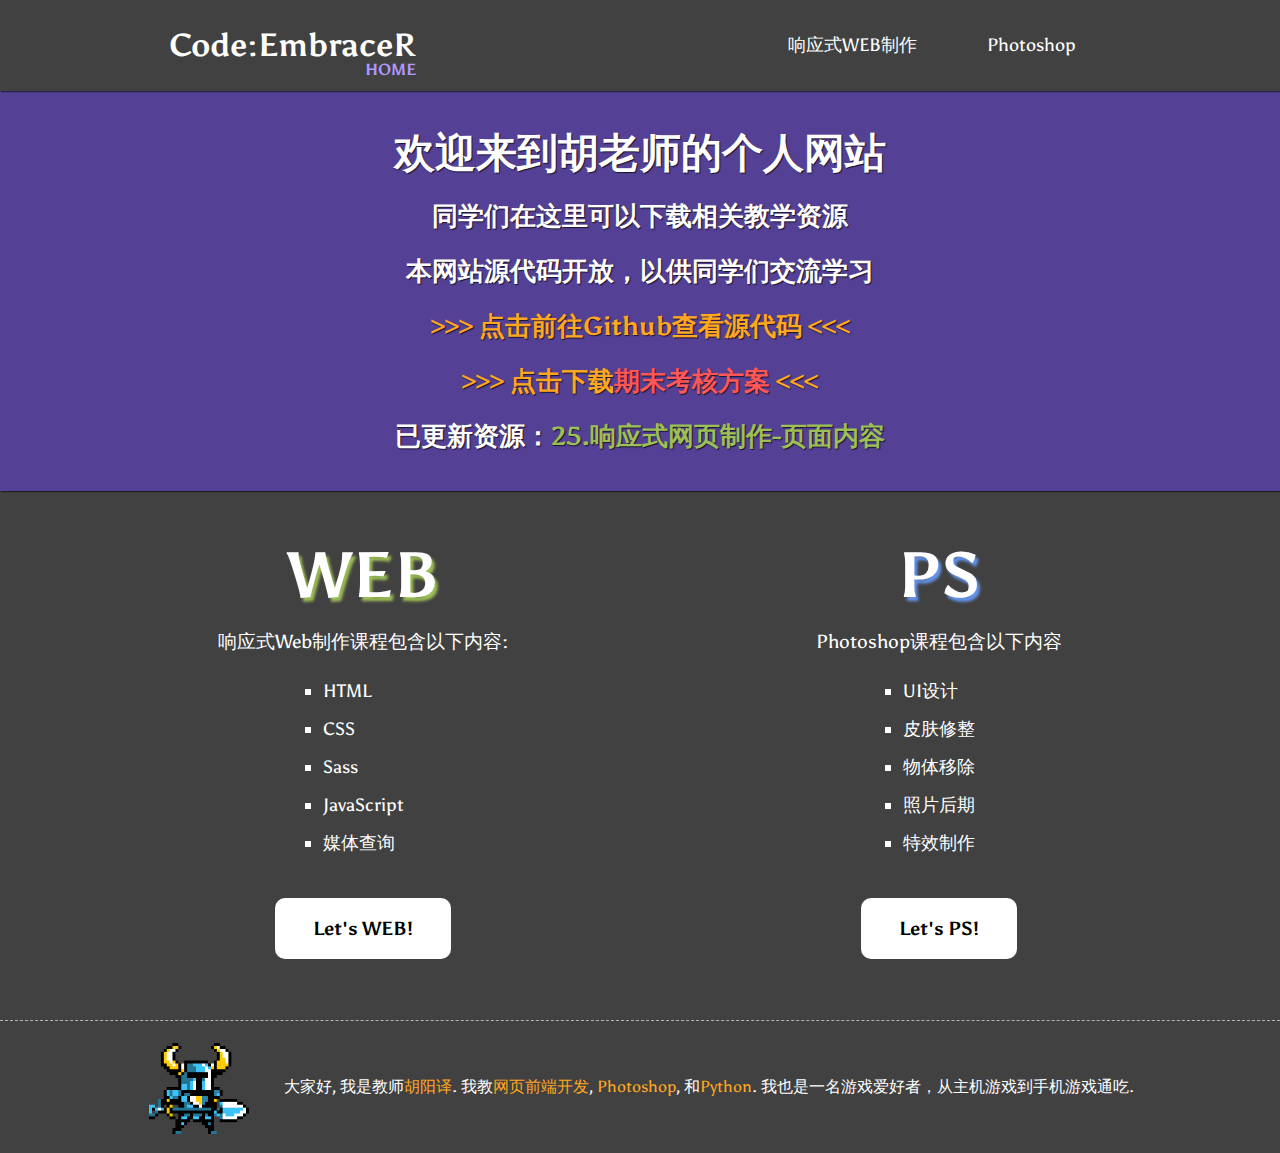
==== index.html @ 135197a9 "assignment update" ====
<!DOCTYPE html>
<html>
    <head>
        <title>欢迎来到Yang的个人网站</title>
        <meta charset="utf-8"/>
        <link rel="stylesheet" type="text/css" href="sass/main.css">
        <link rel="stylesheet" type="text/css" href="sass/normalize.css">
        <link rel="shortcut icon" type="image/x-icon" href="images/favicon.ico">
        <meta name="viewport" content="width=device-width, initial-scale=1.0" />
    </head>
    
    <body id="homepage">
        <div class="wrap">
            <header class="main-header">
                <div class="logo_container">
                    
                    <h1 class="main-logo">
                        <a href="index.html">Code:EmbraceR</a>
                    </h1>
                    <h4>HOME</h4>
                </div>
                <ul class="main-nav">
                    <li><a href="web.html">响应式WEB制作</a></li>
                    <li><a href="ps.html">Photoshop</a></li>    
                </ul>
            </header>
            <section class="jumbotron">
                <h1>欢迎来到胡老师的个人网站</h1>
                <h2>同学们在这里可以下载相关教学资源</h2>
                <h2>本网站源代码开放，以供同学们交流学习</h2>
                <h2 class="announcement"><a href="https://github.com/Blackoutta/tutotest.github.io" target="_blank">点击前往Github查看源代码</a></h2>
                <h2 class="announcement"><a href="res/assignment.docx" download="《响应式网页制作》期末考核方案.docx">点击下载<span class="red">期末考核方案</span></a></h2>
                <h2>已更新资源：<span class="web_span">25.响应式网页制作-页面内容</span></h2>
            </section>
            
            <section class="index_container">
                <div class="col web_dev">
                    <h1>WEB</h1>
                    <p>响应式Web制作课程包含以下内容:</p>
                    <ul>
                        <li>HTML</li>
                        <li>CSS</li>
                        <li>Sass</li>
                        <li>JavaScript</li>
                        <li>媒体查询</li>
                    </ul>
                    <div class="button"><a href="web.html">Let's WEB!</a></div>
                </div>
                
                <div class="col photoshop">
                    <h1>PS</h1>
                    <p>Photoshop课程包含以下内容</p>
                    <ul>
                        <li>UI设计</li>
                        <li>皮肤修整</li>
                        <li>物体移除</li>
                        <li>照片后期</li>
                        <li>特效制作</li>
                    </ul>
                    <div class="button"><a href="ps.html">Let's PS!</a></div>
                </div>
            </section>
        </div>
<!---------------------------------     
              Footer
----------------------------------->
        <footer>
            <div class="biography">
                <img src="images/shovel_knight.png">
                <div class="biotext">
                    大家好, 我是教师<span>胡阳译</span>.
                   我教<span>网页前端开发</span>, <span>Photoshop</span>, 和<span>Python</span>.
                  我也是一名游戏爱好者，从主机游戏到手机游戏通吃.
                </div>
            </div>
        </footer>
    </body>
    
</html>
---- sass/main.css ----
@import url("https://fonts.googleapis.com/css?family=Roboto");
@import url("https://fonts.googleapis.com/css?family=Asul");
* {
  box-sizing: border-box;
  text-decoration: none;
  list-style: none;
  margin: 0;
  padding: 0;
  font-family: 'Asul', sans-serif; }

header {
  background-color: #414141;
  text-align: center;
  padding: 1em 0; }
  header a {
    color: white;
    display: block; }
  header .main-logo {
    margin: 0;
    padding-bottom: .5em; }
    header .main-logo a {
      color: white; }
      header .main-logo a:hover {
        color: #A58FEE; }
  header .main-nav li a {
    padding: 1em 0; }
    header .main-nav li a:hover {
      background-color: firebrick;
      transition: .3s; }

h4 {
  padding-bottom: .5em; }

@media screen and (min-width: 690px) {
  .main-header {
    display: flex;
    justify-content: space-around;
    align-items: center;
    padding: 0;
    position: relative;
    z-index: 1000;
    box-shadow: 1px 1px 1px rgba(0, 0, 0, 0.5); }
    .main-header .main-logo {
      padding: 0; }
      .main-header .main-logo a {
        padding: .5em 0; }
    .main-header .main-nav {
      display: flex; }
      .main-header .main-nav li {
        font-size: 1.1em; }
        .main-header .main-nav li a {
          padding: 2em 2em; }

  h4 {
    padding-bottom: 0; } }
footer {
  text-align: center;
  color: white;
  padding: 1em 0;
  border-top: 1px dashed rgba(255, 255, 255, 0.6); }

.wrap {
  min-height: calc(100vh - 133px); }

.biography {
  display: flex;
  justify-content: center;
  align-items: center; }
  .biography img {
    padding: 0 1em;
    width: 94;
    height: 100px; }
  .biography .biotext {
    text-align: left;
    padding: 0 1em; }

.jumbotron {
  background-color: #544094;
  text-align: center;
  padding: 1.2em 1em;
  height: 300px;
  display: flex;
  flex-direction: column;
  justify-content: center;
  color: white;
  text-shadow: 1px 1px 1px rgba(0, 0, 0, 0.7);
  cursor: default; }
  .jumbotron h1, .jumbotron h2 {
    margin: 0; }
  .jumbotron h1 {
    font-size: 1.6em; }
  .jumbotron h2 {
    font-size: 1em;
    padding-top: 1em; }

@media screen and (min-width: 690px) {
  .jumbotron {
    height: 400px;
    font-size: 1.6em;
    box-shadow: 1px 1px 1px rgba(0, 0, 0, 0.5); } }
.announcement a {
  color: #FFA720; }
  .announcement a:hover {
    text-decoration: underline; }
  .announcement a::before {
    content: ">>>  "; }
  .announcement a::after {
    content: "  <<<"; }

body#homepage {
  background-color: #414141; }
  body#homepage h4 {
    color: #B097FF; }

.col {
  margin: 2em 0;
  display: flex;
  flex-direction: column;
  align-items: center;
  justify-content: center;
  color: white;
  padding: 1em;
  cursor: default;
  border-top: 4px dotted white; }
  .col h1 {
    font-size: 4em;
    margin: 0; }
  .col p {
    padding: 1em 0;
    font-size: 1.2em; }
  .col ul {
    padding-bottom: 1.5em; }
    .col ul li {
      padding: .5em 0;
      list-style: square;
      font-size: 1.1em; }
  .col .button {
    margin: 2em 0; }
    .col .button a {
      padding: 1em 2em;
      border-radius: 10px;
      background-color: white;
      border: 0px;
      font-weight: 600;
      font-size: 1.2em;
      color: black; }
      .col .button a:hover {
        background-color: #9CBF56;
        color: white;
        transition: .2s;
        text-shadow: 1px 2px 1px black; }

.web_dev h1 {
  text-shadow: 3px 4px 3px #9CBF56; }

.photoshop h1 {
  text-shadow: 3px 4px 3px cornflowerblue; }
.photoshop .button a:hover {
  background-color: cornflowerblue; }

@media screen and (min-width: 690px) {
  .index_container {
    display: flex;
    width: 90%;
    margin: auto;
    justify-content: space-around;
    align-items: baseline; }
    .index_container button {
      padding: 1em 4em; }
    .index_container .col {
      border-top: 0; } }
body#web_page {
  background-color: #414141; }
  body#web_page .jumbotron {
    background-color: #9CBF56; }

header {
  background-color: #414141;
  text-align: center;
  padding: 1em 0; }
  header a {
    color: white;
    display: block; }
  header .main-logo {
    margin: 0;
    padding-bottom: .5em; }
    header .main-logo a {
      color: white; }
      header .main-logo a:hover {
        color: #A58FEE; }
  header .main-nav li a {
    padding: 1em 0; }
    header .main-nav li a:hover {
      background-color: firebrick;
      transition: .3s; }

h4 {
  padding-bottom: .5em; }

@media screen and (min-width: 690px) {
  .main-header {
    display: flex;
    justify-content: space-around;
    align-items: center;
    padding: 0;
    position: relative;
    z-index: 1000;
    box-shadow: 1px 1px 1px rgba(0, 0, 0, 0.5); }
    .main-header .main-logo {
      padding: 0; }
      .main-header .main-logo a {
        padding: .5em 0; }
    .main-header .main-nav {
      display: flex; }
      .main-header .main-nav li {
        font-size: 1.1em; }
        .main-header .main-nav li a {
          padding: 2em 2em; }

  h4 {
    padding-bottom: 0; } }
footer {
  text-align: center;
  color: white;
  padding: 1em 0;
  border-top: 1px dashed rgba(255, 255, 255, 0.6); }

.wrap {
  min-height: calc(100vh - 133px); }

.biography {
  display: flex;
  justify-content: center;
  align-items: center; }
  .biography img {
    padding: 0 1em;
    width: 94;
    height: 100px; }
  .biography .biotext {
    text-align: left;
    padding: 0 1em; }

.jumbotron {
  background-color: #544094;
  text-align: center;
  padding: 1.2em 1em;
  height: 300px;
  display: flex;
  flex-direction: column;
  justify-content: center;
  color: white;
  text-shadow: 1px 1px 1px rgba(0, 0, 0, 0.7);
  cursor: default; }
  .jumbotron h1, .jumbotron h2 {
    margin: 0; }
  .jumbotron h1 {
    font-size: 1.6em; }
  .jumbotron h2 {
    font-size: 1em;
    padding-top: 1em; }

@media screen and (min-width: 690px) {
  .jumbotron {
    height: 400px;
    font-size: 1.6em;
    box-shadow: 1px 1px 1px rgba(0, 0, 0, 0.5); } }
.announcement a {
  color: #FFA720; }
  .announcement a:hover {
    text-decoration: underline; }
  .announcement a::before {
    content: ">>>  "; }
  .announcement a::after {
    content: "  <<<"; }

h4 {
  color: #9CBF56; }

.web_container {
  margin-top: 3em;
  text-align: center;
  color: white;
  padding: 1em; }
  .web_container hr {
    margin: 1em 0; }
  .web_container h3 {
    margin: 1em 0; }
  .web_container .course_menu {
    width: 90%;
    margin: 0;
    margin: auto; }
    .web_container .course_menu li {
      text-align: left;
      font-size: 1.1em;
      list-style: decimal;
      width: 80%;
      margin: auto; }
      .web_container .course_menu li a {
        color: white;
        display: block;
        padding: 1.5em 0;
        border: 2px solid rgba(255, 255, 255, 0); }
        .web_container .course_menu li a:hover {
          background-color: #9CBF56;
          border: 2px solid white;
          transition: .3s;
          text-shadow: 1px 1px 1px rgba(0, 0, 0, 0.5);
          border-radius: 5px; }
        .web_container .course_menu li a::before {
          content: "   ";
          display: inline-block;
          width: 10px; }

@media screen and (min-width: 690px) {
  .web_container {
    width: 90%;
    margin: auto; }
    .web_container .course_menu {
      width: 100%;
      margin: auto;
      display: flex;
      justify-content: space-evenly; }
      .web_container .course_menu .grouping {
        padding: 1em;
        border: 1px dotted white;
        flex-basis: 30%; }
      .web_container .course_menu .groupOne::before {
        content: "I";
        font-size: 2em; }
      .web_container .course_menu .groupTwo::before {
        content: "II";
        font-size: 2em; }
      .web_container .course_menu .groupThree::before {
        content: "III";
        font-size: 2em; }

  .logo_container {
    position: relative; }
    .logo_container h4 {
      margin: 0;
      position: absolute;
      bottom: 0;
      right: 0; } }
header {
  background-color: #414141;
  text-align: center;
  padding: 1em 0; }
  header a {
    color: white;
    display: block; }
  header .main-logo {
    margin: 0;
    padding-bottom: .5em; }
    header .main-logo a {
      color: white; }
      header .main-logo a:hover {
        color: #A58FEE; }
  header .main-nav li a {
    padding: 1em 0; }
    header .main-nav li a:hover {
      background-color: firebrick;
      transition: .3s; }

h4 {
  padding-bottom: .5em; }

@media screen and (min-width: 690px) {
  .main-header {
    display: flex;
    justify-content: space-around;
    align-items: center;
    padding: 0;
    position: relative;
    z-index: 1000;
    box-shadow: 1px 1px 1px rgba(0, 0, 0, 0.5); }
    .main-header .main-logo {
      padding: 0; }
      .main-header .main-logo a {
        padding: .5em 0; }
    .main-header .main-nav {
      display: flex; }
      .main-header .main-nav li {
        font-size: 1.1em; }
        .main-header .main-nav li a {
          padding: 2em 2em; }

  h4 {
    padding-bottom: 0; } }
footer {
  text-align: center;
  color: white;
  padding: 1em 0;
  border-top: 1px dashed rgba(255, 255, 255, 0.6); }

.wrap {
  min-height: calc(100vh - 133px); }

.biography {
  display: flex;
  justify-content: center;
  align-items: center; }
  .biography img {
    padding: 0 1em;
    width: 94;
    height: 100px; }
  .biography .biotext {
    text-align: left;
    padding: 0 1em; }

.jumbotron {
  background-color: #544094;
  text-align: center;
  padding: 1.2em 1em;
  height: 300px;
  display: flex;
  flex-direction: column;
  justify-content: center;
  color: white;
  text-shadow: 1px 1px 1px rgba(0, 0, 0, 0.7);
  cursor: default; }
  .jumbotron h1, .jumbotron h2 {
    margin: 0; }
  .jumbotron h1 {
    font-size: 1.6em; }
  .jumbotron h2 {
    font-size: 1em;
    padding-top: 1em; }

@media screen and (min-width: 690px) {
  .jumbotron {
    height: 400px;
    font-size: 1.6em;
    box-shadow: 1px 1px 1px rgba(0, 0, 0, 0.5); } }
.announcement a {
  color: #FFA720; }
  .announcement a:hover {
    text-decoration: underline; }
  .announcement a::before {
    content: ">>>  "; }
  .announcement a::after {
    content: "  <<<"; }

body#ps_page {
  background-color: #414141; }
  body#ps_page .jumbotron {
    background-color: cornflowerblue; }
  body#ps_page h4 {
    color: cornflowerblue; }

.ps_container {
  margin-top: 3em;
  text-align: center;
  color: white;
  padding: 1em; }
  .ps_container hr {
    margin: 1em 0; }
  .ps_container h3 {
    margin: 1em 0; }

.gallery {
  margin: auto; }
  .gallery img {
    width: 100%;
    margin: auto;
    border: 2px solid black;
    margin-bottom: 1em; }
  .gallery hr {
    border: 0.5px solid white; }
  .gallery figure {
    margin: auto;
    padding: 1.5rem 0; }
    .gallery figure p {
      color: white;
      padding: 1em 0; }
      .gallery figure p a {
        display: block;
        padding: 1em 0; }
    .gallery figure figcaption {
      color: white;
      border: 0.5px solid white;
      padding: 1rem 0;
      text-align: center;
      background-color: #c74949; }
    .gallery figure a {
      color: white;
      font-weight: 600; }
      .gallery figure a:hover {
        color: cornflowerblue; }

@media screen and (min-width: 690px) {
  .ps_container .gallery {
    width: 80%; }
    .ps_container .gallery img {
      width: 70%; }
    .ps_container .gallery figure figcaption {
      width: 70%;
      margin: auto; } }
@media screen and (min-width: 1200px) {
  .ps_container .gallery {
    width: 90%;
    display: flex;
    flex-wrap: wrap;
    justify-content: space-around;
    align-items: baseline;
    flex-basis: 500px; }
    .ps_container .gallery figure {
      margin: 0;
      flex-grow: 1; }
      .ps_container .gallery figure img {
        width: 500px; }
      .ps_container .gallery figure figcaption {
        width: 500px; } }
span {
  color: #FFA720; }

span.red {
  color: #ff5656; }

span.web_span {
  color: #9cbf56; }

/*# sourceMappingURL=main.css.map */
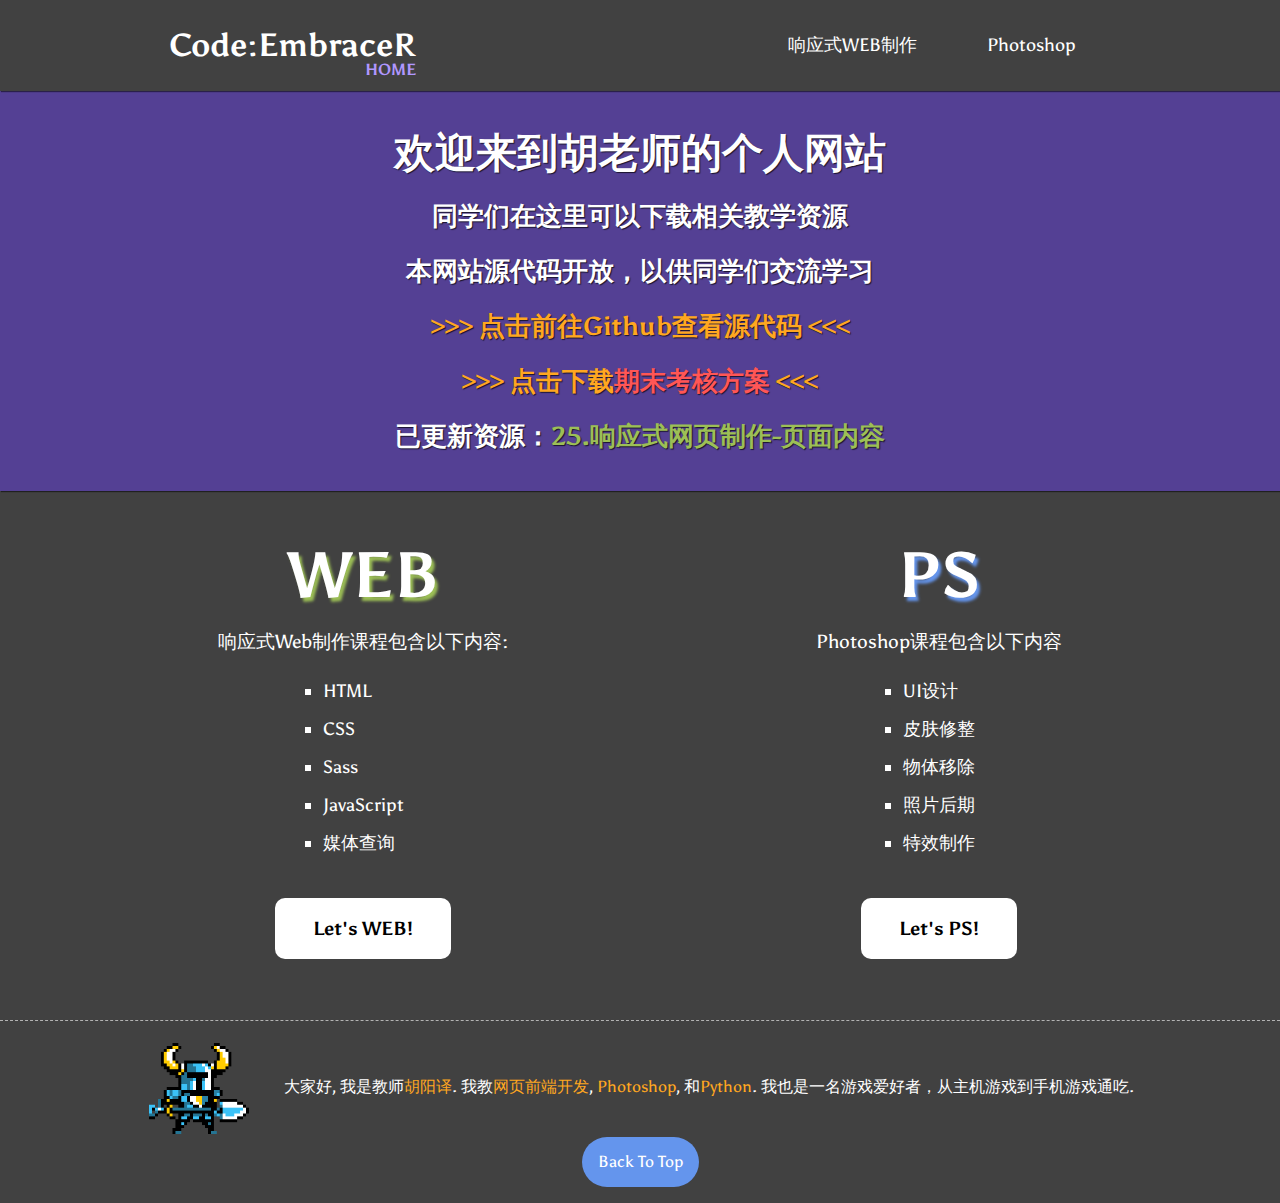
==== commit 17bee25a: "button update" ====
--- a/index.html
+++ b/index.html
@@ -73,7 +73,12 @@
                   我也是一名游戏爱好者，从主机游戏到手机游戏通吃.
                 </div>
             </div>
+            <button id="scrollTop">Back To Top</button>
         </footer>
+        
+        
+    <script src="js/jquery-3.3.1.min.js"></script>
+    <script src="js/app.js"></script>
     </body>
     
 </html>
--- a/sass/main.css
+++ b/sass/main.css
@@ -519,4 +519,16 @@
 span.web_span {
   color: #9cbf56; }
 
+button {
+  padding: 1em;
+  border: none;
+  color: white;
+  border-radius: 45px; }
+  button:hover {
+    color: black;
+    cursor: pointer; }
+
+#scrollTop {
+  background-color: cornflowerblue; }
+
 /*# sourceMappingURL=main.css.map */
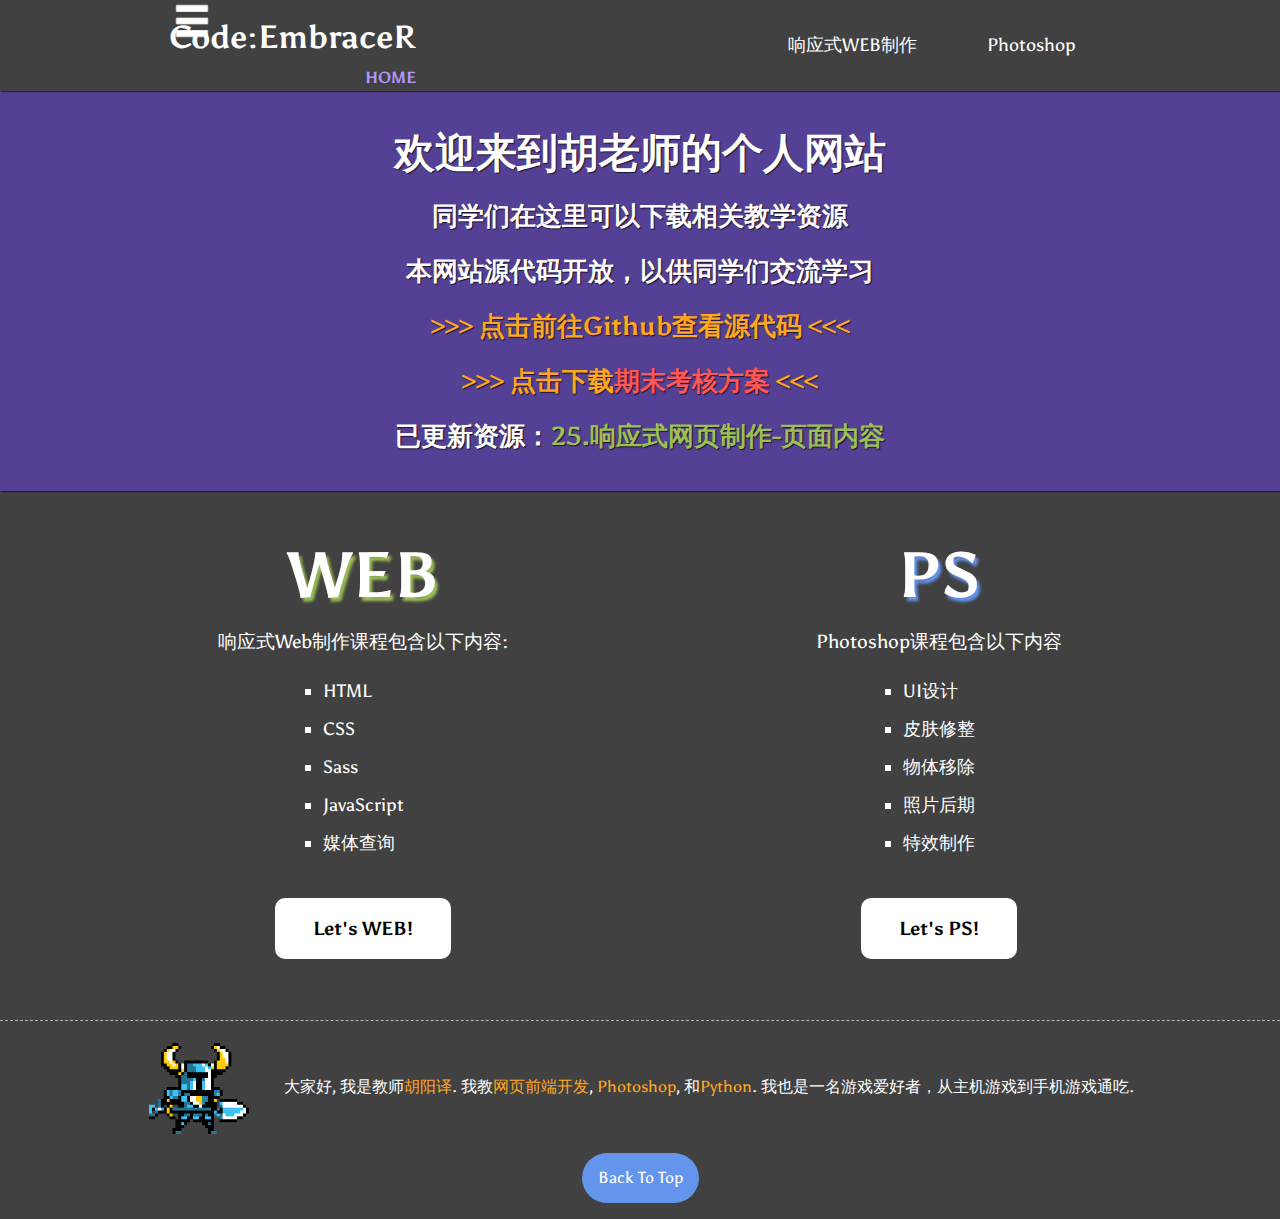
==== commit 00169f27: "Add jQuery animation on navigation bar Signed-off-by: Yang Hu <hyytez@gmail.com>" ====
--- a/index.html
+++ b/index.html
@@ -13,7 +13,7 @@
         <div class="wrap">
             <header class="main-header">
                 <div class="logo_container">
-                    
+                    <img src="images/icon-8.png" class="foldButton">
                     <h1 class="main-logo">
                         <a href="index.html">Code:EmbraceR</a>
                     </h1>
@@ -78,6 +78,7 @@
         
         
     <script src="js/jquery-3.3.1.min.js"></script>
+    <script src="js/jquery.transit.min.js"></script>
     <script src="js/app.js"></script>
     </body>
     
--- a/sass/main.css
+++ b/sass/main.css
@@ -15,13 +15,21 @@
   header a {
     color: white;
     display: block; }
-  header .main-logo {
-    margin: 0;
-    padding-bottom: .5em; }
-    header .main-logo a {
-      color: white; }
-      header .main-logo a:hover {
-        color: #A58FEE; }
+  header .logo_container {
+    position: relative; }
+    header .logo_container .foldButton {
+      position: absolute;
+      left: 2%;
+      width: 36px;
+      height: 36px;
+      cursor: pointer; }
+    header .logo_container .main-logo {
+      margin: 0;
+      padding-bottom: .5em; }
+      header .logo_container .main-logo a {
+        color: white; }
+        header .logo_container .main-logo a:hover {
+          color: #A58FEE; }
   header .main-nav li a {
     padding: 1em 0; }
     header .main-nav li a:hover {
@@ -181,13 +189,21 @@
   header a {
     color: white;
     display: block; }
-  header .main-logo {
-    margin: 0;
-    padding-bottom: .5em; }
-    header .main-logo a {
-      color: white; }
-      header .main-logo a:hover {
-        color: #A58FEE; }
+  header .logo_container {
+    position: relative; }
+    header .logo_container .foldButton {
+      position: absolute;
+      left: 2%;
+      width: 36px;
+      height: 36px;
+      cursor: pointer; }
+    header .logo_container .main-logo {
+      margin: 0;
+      padding-bottom: .5em; }
+      header .logo_container .main-logo a {
+        color: white; }
+        header .logo_container .main-logo a:hover {
+          color: #A58FEE; }
   header .main-nav li a {
     padding: 1em 0; }
     header .main-nav li a:hover {
@@ -348,13 +364,21 @@
   header a {
     color: white;
     display: block; }
-  header .main-logo {
-    margin: 0;
-    padding-bottom: .5em; }
-    header .main-logo a {
-      color: white; }
-      header .main-logo a:hover {
-        color: #A58FEE; }
+  header .logo_container {
+    position: relative; }
+    header .logo_container .foldButton {
+      position: absolute;
+      left: 2%;
+      width: 36px;
+      height: 36px;
+      cursor: pointer; }
+    header .logo_container .main-logo {
+      margin: 0;
+      padding-bottom: .5em; }
+      header .logo_container .main-logo a {
+        color: white; }
+        header .logo_container .main-logo a:hover {
+          color: #A58FEE; }
   header .main-nav li a {
     padding: 1em 0; }
     header .main-nav li a:hover {
@@ -529,6 +553,7 @@
     cursor: pointer; }
 
 #scrollTop {
+  margin-top: 1em;
   background-color: cornflowerblue; }
 
 /*# sourceMappingURL=main.css.map */
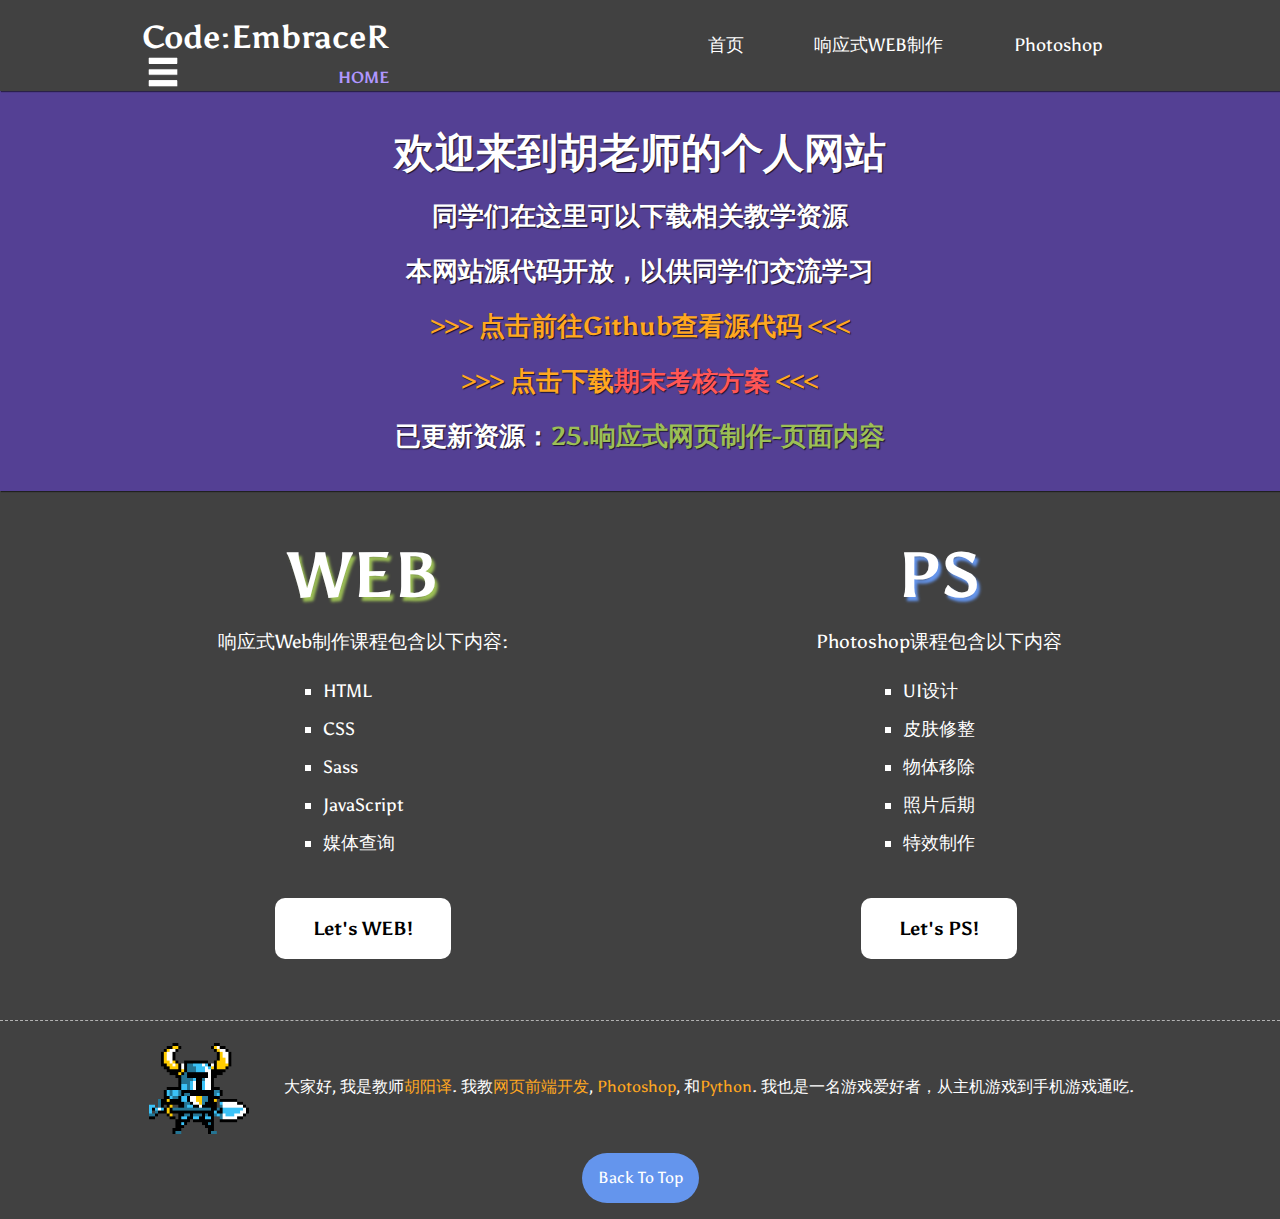
==== commit 4f265e09: "fix stuff Signed-off-by: Yang Hu <hyytez@gmail.com>" ====
--- a/index.html
+++ b/index.html
@@ -20,6 +20,7 @@
                     <h4>HOME</h4>
                 </div>
                 <ul class="main-nav">
+                    <li><a href="index.html">首页</a></li>
                     <li><a href="web.html">响应式WEB制作</a></li>
                     <li><a href="ps.html">Photoshop</a></li>    
                 </ul>
--- a/sass/main.css
+++ b/sass/main.css
@@ -20,8 +20,9 @@
     header .logo_container .foldButton {
       position: absolute;
       left: 2%;
-      width: 36px;
-      height: 36px;
+      bottom: 0;
+      width: 32px;
+      height: 32px;
       cursor: pointer; }
     header .logo_container .main-logo {
       margin: 0;
@@ -30,11 +31,14 @@
         color: white; }
         header .logo_container .main-logo a:hover {
           color: #A58FEE; }
-  header .main-nav li a {
-    padding: 1em 0; }
-    header .main-nav li a:hover {
-      background-color: firebrick;
-      transition: .3s; }
+  header .main-nav {
+    border-top: 1px dashed white;
+    margin-top: 1.4em; }
+    header .main-nav li a {
+      padding: 1em 0; }
+      header .main-nav li a:hover {
+        background-color: firebrick;
+        transition: .3s; }
 
 h4 {
   padding-bottom: .5em; }
@@ -53,7 +57,9 @@
       .main-header .main-logo a {
         padding: .5em 0; }
     .main-header .main-nav {
-      display: flex; }
+      display: flex;
+      border: none;
+      margin-top: 0; }
       .main-header .main-nav li {
         font-size: 1.1em; }
         .main-header .main-nav li a {
@@ -194,8 +200,9 @@
     header .logo_container .foldButton {
       position: absolute;
       left: 2%;
-      width: 36px;
-      height: 36px;
+      bottom: 0;
+      width: 32px;
+      height: 32px;
       cursor: pointer; }
     header .logo_container .main-logo {
       margin: 0;
@@ -204,11 +211,14 @@
         color: white; }
         header .logo_container .main-logo a:hover {
           color: #A58FEE; }
-  header .main-nav li a {
-    padding: 1em 0; }
-    header .main-nav li a:hover {
-      background-color: firebrick;
-      transition: .3s; }
+  header .main-nav {
+    border-top: 1px dashed white;
+    margin-top: 1.4em; }
+    header .main-nav li a {
+      padding: 1em 0; }
+      header .main-nav li a:hover {
+        background-color: firebrick;
+        transition: .3s; }
 
 h4 {
   padding-bottom: .5em; }
@@ -227,7 +237,9 @@
       .main-header .main-logo a {
         padding: .5em 0; }
     .main-header .main-nav {
-      display: flex; }
+      display: flex;
+      border: none;
+      margin-top: 0; }
       .main-header .main-nav li {
         font-size: 1.1em; }
         .main-header .main-nav li a {
@@ -369,8 +381,9 @@
     header .logo_container .foldButton {
       position: absolute;
       left: 2%;
-      width: 36px;
-      height: 36px;
+      bottom: 0;
+      width: 32px;
+      height: 32px;
       cursor: pointer; }
     header .logo_container .main-logo {
       margin: 0;
@@ -379,11 +392,14 @@
         color: white; }
         header .logo_container .main-logo a:hover {
           color: #A58FEE; }
-  header .main-nav li a {
-    padding: 1em 0; }
-    header .main-nav li a:hover {
-      background-color: firebrick;
-      transition: .3s; }
+  header .main-nav {
+    border-top: 1px dashed white;
+    margin-top: 1.4em; }
+    header .main-nav li a {
+      padding: 1em 0; }
+      header .main-nav li a:hover {
+        background-color: firebrick;
+        transition: .3s; }
 
 h4 {
   padding-bottom: .5em; }
@@ -402,7 +418,9 @@
       .main-header .main-logo a {
         padding: .5em 0; }
     .main-header .main-nav {
-      display: flex; }
+      display: flex;
+      border: none;
+      margin-top: 0; }
       .main-header .main-nav li {
         font-size: 1.1em; }
         .main-header .main-nav li a {
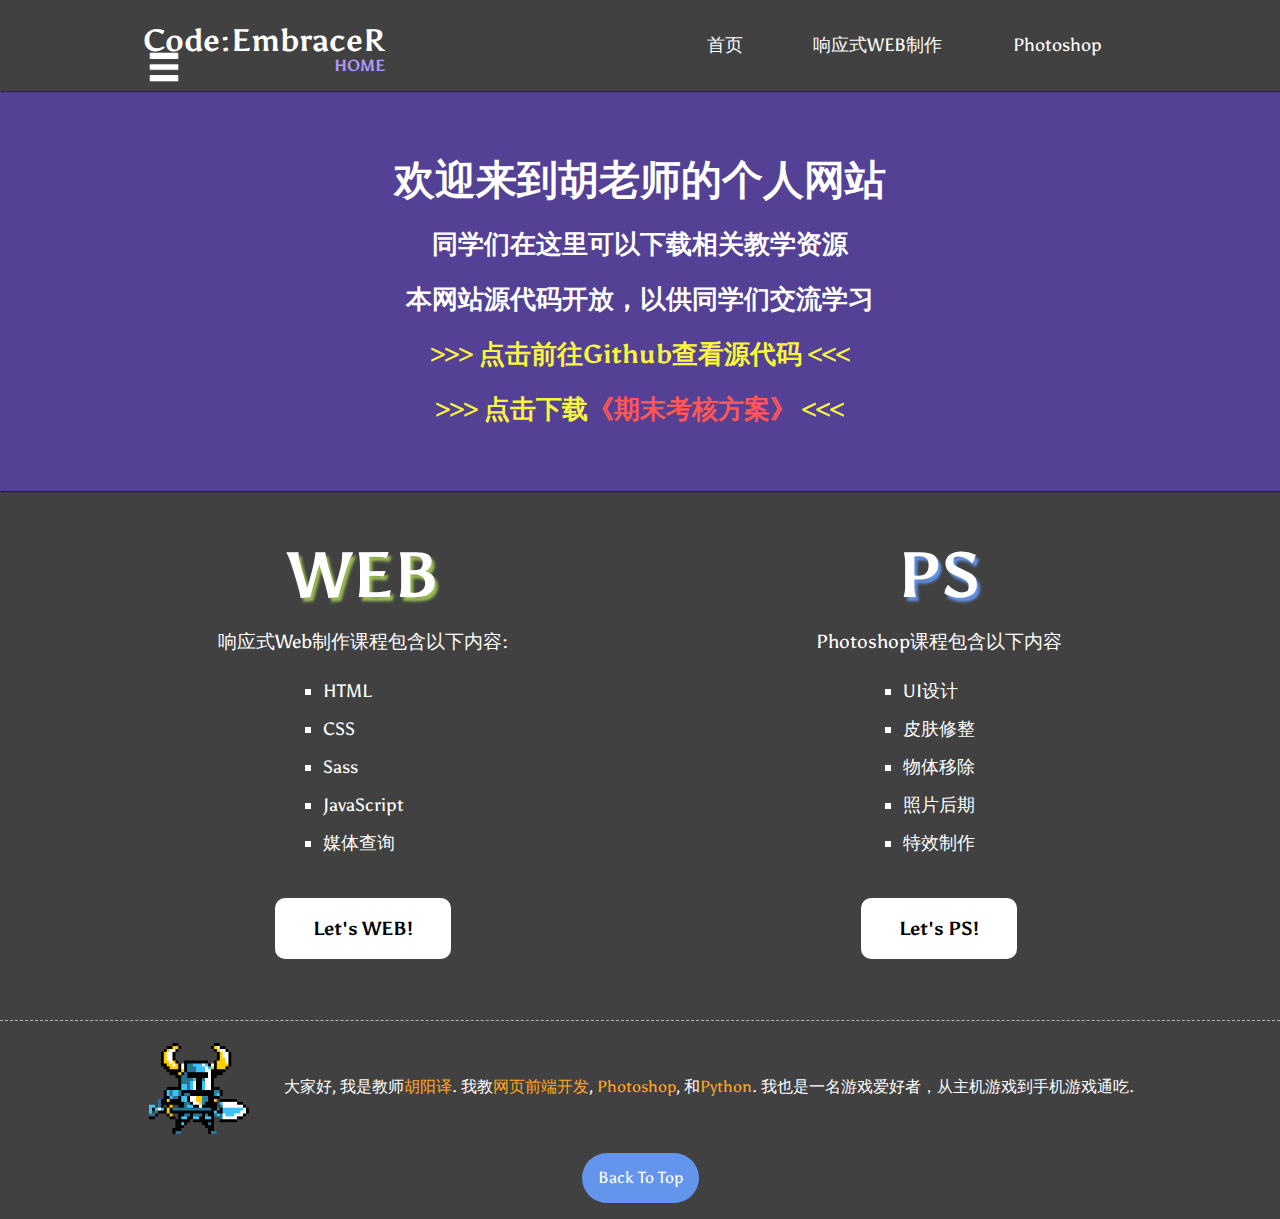
==== commit d7e8a835: "更新《移动终端UI设计》期末任务包 Signed-off-by: Yang Hu <hyytez@gmail.com>" ====
--- a/index.html
+++ b/index.html
@@ -1,12 +1,13 @@
 <!DOCTYPE html>
 <html>
     <head>
-        <title>欢迎来到Yang的个人网站</title>
+        <title>Code:EmbracerR | HOME</title>
         <meta charset="utf-8"/>
         <link rel="stylesheet" type="text/css" href="sass/main.css">
         <link rel="stylesheet" type="text/css" href="sass/normalize.css">
         <link rel="shortcut icon" type="image/x-icon" href="images/favicon.ico">
         <meta name="viewport" content="width=device-width, initial-scale=1.0" />
+        <link rel="shortcut icon" type="image/png" href="favicon.png">
     </head>
     
     <body id="homepage">
@@ -30,8 +31,7 @@
                 <h2>同学们在这里可以下载相关教学资源</h2>
                 <h2>本网站源代码开放，以供同学们交流学习</h2>
                 <h2 class="announcement"><a href="https://github.com/Blackoutta/tutotest.github.io" target="_blank">点击前往Github查看源代码</a></h2>
-                <h2 class="announcement"><a href="res/assignment.docx" download="《响应式网页制作》期末考核方案.docx">点击下载<span class="red">期末考核方案</span></a></h2>
-                <h2>已更新资源：<span class="web_span">25.响应式网页制作-页面内容</span></h2>
+                <h2 class="announcement"><a href="res/assignment.docx" download="《响应式网页制作》期末考核方案.docx">点击下载<span class="red">《期末考核方案》</span></a></h2>
             </section>
             
             <section class="index_container">
--- a/sass/main.css
+++ b/sass/main.css
@@ -26,7 +26,9 @@
       cursor: pointer; }
     header .logo_container .main-logo {
       margin: 0;
-      padding-bottom: .5em; }
+      padding-bottom: 1em;
+      margin: auto;
+      font-size: 1.6em; }
       header .logo_container .main-logo a {
         color: white; }
         header .logo_container .main-logo a:hover {
@@ -40,9 +42,6 @@
         background-color: firebrick;
         transition: .3s; }
 
-h4 {
-  padding-bottom: .5em; }
-
 @media screen and (min-width: 690px) {
   .main-header {
     display: flex;
@@ -52,10 +51,10 @@
     position: relative;
     z-index: 1000;
     box-shadow: 1px 1px 1px rgba(0, 0, 0, 0.5); }
-    .main-header .main-logo {
-      padding: 0; }
-      .main-header .main-logo a {
-        padding: .5em 0; }
+    .main-header .main-logo a {
+      padding: .5em 0;
+      padding-bottom: 0;
+      font-size: 1.2em; }
     .main-header .main-nav {
       display: flex;
       border: none;
@@ -66,7 +65,7 @@
           padding: 2em 2em; }
 
   h4 {
-    padding-bottom: 0; } }
+    padding-bottom: .5em; } }
 footer {
   text-align: center;
   color: white;
@@ -97,7 +96,6 @@
   flex-direction: column;
   justify-content: center;
   color: white;
-  text-shadow: 1px 1px 1px rgba(0, 0, 0, 0.7);
   cursor: default; }
   .jumbotron h1, .jumbotron h2 {
     margin: 0; }
@@ -113,7 +111,7 @@
     font-size: 1.6em;
     box-shadow: 1px 1px 1px rgba(0, 0, 0, 0.5); } }
 .announcement a {
-  color: #FFA720; }
+  color: #f9f53e; }
   .announcement a:hover {
     text-decoration: underline; }
   .announcement a::before {
@@ -206,7 +204,9 @@
       cursor: pointer; }
     header .logo_container .main-logo {
       margin: 0;
-      padding-bottom: .5em; }
+      padding-bottom: 1em;
+      margin: auto;
+      font-size: 1.6em; }
       header .logo_container .main-logo a {
         color: white; }
         header .logo_container .main-logo a:hover {
@@ -220,9 +220,6 @@
         background-color: firebrick;
         transition: .3s; }
 
-h4 {
-  padding-bottom: .5em; }
-
 @media screen and (min-width: 690px) {
   .main-header {
     display: flex;
@@ -232,10 +229,10 @@
     position: relative;
     z-index: 1000;
     box-shadow: 1px 1px 1px rgba(0, 0, 0, 0.5); }
-    .main-header .main-logo {
-      padding: 0; }
-      .main-header .main-logo a {
-        padding: .5em 0; }
+    .main-header .main-logo a {
+      padding: .5em 0;
+      padding-bottom: 0;
+      font-size: 1.2em; }
     .main-header .main-nav {
       display: flex;
       border: none;
@@ -246,7 +243,7 @@
           padding: 2em 2em; }
 
   h4 {
-    padding-bottom: 0; } }
+    padding-bottom: .5em; } }
 footer {
   text-align: center;
   color: white;
@@ -277,7 +274,6 @@
   flex-direction: column;
   justify-content: center;
   color: white;
-  text-shadow: 1px 1px 1px rgba(0, 0, 0, 0.7);
   cursor: default; }
   .jumbotron h1, .jumbotron h2 {
     margin: 0; }
@@ -293,7 +289,7 @@
     font-size: 1.6em;
     box-shadow: 1px 1px 1px rgba(0, 0, 0, 0.5); } }
 .announcement a {
-  color: #FFA720; }
+  color: #f9f53e; }
   .announcement a:hover {
     text-decoration: underline; }
   .announcement a::before {
@@ -387,7 +383,9 @@
       cursor: pointer; }
     header .logo_container .main-logo {
       margin: 0;
-      padding-bottom: .5em; }
+      padding-bottom: 1em;
+      margin: auto;
+      font-size: 1.6em; }
       header .logo_container .main-logo a {
         color: white; }
         header .logo_container .main-logo a:hover {
@@ -401,9 +399,6 @@
         background-color: firebrick;
         transition: .3s; }
 
-h4 {
-  padding-bottom: .5em; }
-
 @media screen and (min-width: 690px) {
   .main-header {
     display: flex;
@@ -413,10 +408,10 @@
     position: relative;
     z-index: 1000;
     box-shadow: 1px 1px 1px rgba(0, 0, 0, 0.5); }
-    .main-header .main-logo {
-      padding: 0; }
-      .main-header .main-logo a {
-        padding: .5em 0; }
+    .main-header .main-logo a {
+      padding: .5em 0;
+      padding-bottom: 0;
+      font-size: 1.2em; }
     .main-header .main-nav {
       display: flex;
       border: none;
@@ -427,7 +422,7 @@
           padding: 2em 2em; }
 
   h4 {
-    padding-bottom: 0; } }
+    padding-bottom: .5em; } }
 footer {
   text-align: center;
   color: white;
@@ -458,7 +453,6 @@
   flex-direction: column;
   justify-content: center;
   color: white;
-  text-shadow: 1px 1px 1px rgba(0, 0, 0, 0.7);
   cursor: default; }
   .jumbotron h1, .jumbotron h2 {
     margin: 0; }
@@ -474,7 +468,7 @@
     font-size: 1.6em;
     box-shadow: 1px 1px 1px rgba(0, 0, 0, 0.5); } }
 .announcement a {
-  color: #FFA720; }
+  color: #f9f53e; }
   .announcement a:hover {
     text-decoration: underline; }
   .announcement a::before {
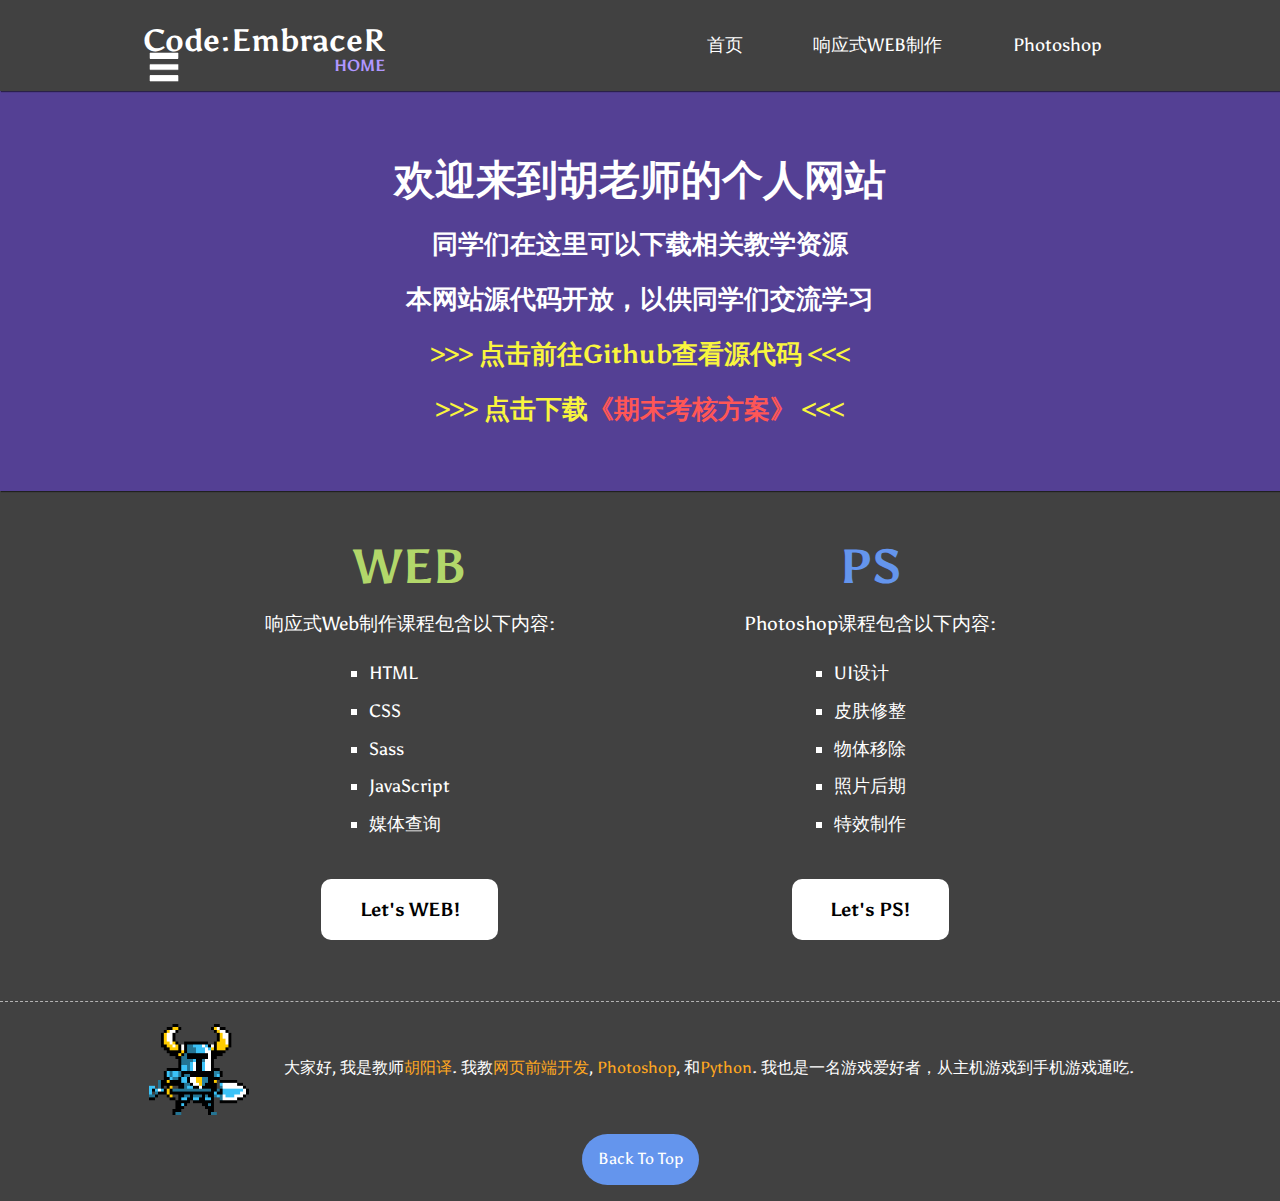
==== commit e3ad41dd: "进行一些布局调整 Signed-off-by: Yang Hu <hyytez@gmail.com>" ====
--- a/index.html
+++ b/index.html
@@ -36,7 +36,7 @@
             
             <section class="index_container">
                 <div class="col web_dev">
-                    <h1>WEB</h1>
+                    <h1 class="course_icon">WEB</h1>
                     <p>响应式Web制作课程包含以下内容:</p>
                     <ul>
                         <li>HTML</li>
@@ -49,8 +49,8 @@
                 </div>
                 
                 <div class="col photoshop">
-                    <h1>PS</h1>
-                    <p>Photoshop课程包含以下内容</p>
+                    <h1 class="course_icon">PS</h1>
+                    <p>Photoshop课程包含以下内容:</p>
                     <ul>
                         <li>UI设计</li>
                         <li>皮肤修整</li>
--- a/sass/main.css
+++ b/sass/main.css
@@ -135,7 +135,7 @@
   cursor: default;
   border-top: 4px dotted white; }
   .col h1 {
-    font-size: 4em;
+    font-size: 3em;
     margin: 0; }
   .col p {
     padding: 1em 0;
@@ -163,24 +163,25 @@
         text-shadow: 1px 2px 1px black; }
 
 .web_dev h1 {
-  text-shadow: 3px 4px 3px #9CBF56; }
+  color: #b2d76a; }
 
 .photoshop h1 {
-  text-shadow: 3px 4px 3px cornflowerblue; }
+  color: cornflowerblue; }
 .photoshop .button a:hover {
   background-color: cornflowerblue; }
 
 @media screen and (min-width: 690px) {
   .index_container {
     display: flex;
-    width: 90%;
+    width: 80%;
     margin: auto;
-    justify-content: space-around;
+    justify-content: center;
     align-items: baseline; }
     .index_container button {
       padding: 1em 4em; }
     .index_container .col {
-      border-top: 0; } }
+      border-top: 0;
+      flex-basis: 45%; } }
 body#web_page {
   background-color: #414141; }
   body#web_page .jumbotron {
@@ -524,6 +525,9 @@
         color: cornflowerblue; }
 
 @media screen and (min-width: 690px) {
+  hr {
+    display: none; }
+
   .ps_container .gallery {
     width: 80%; }
     .ps_container .gallery img {
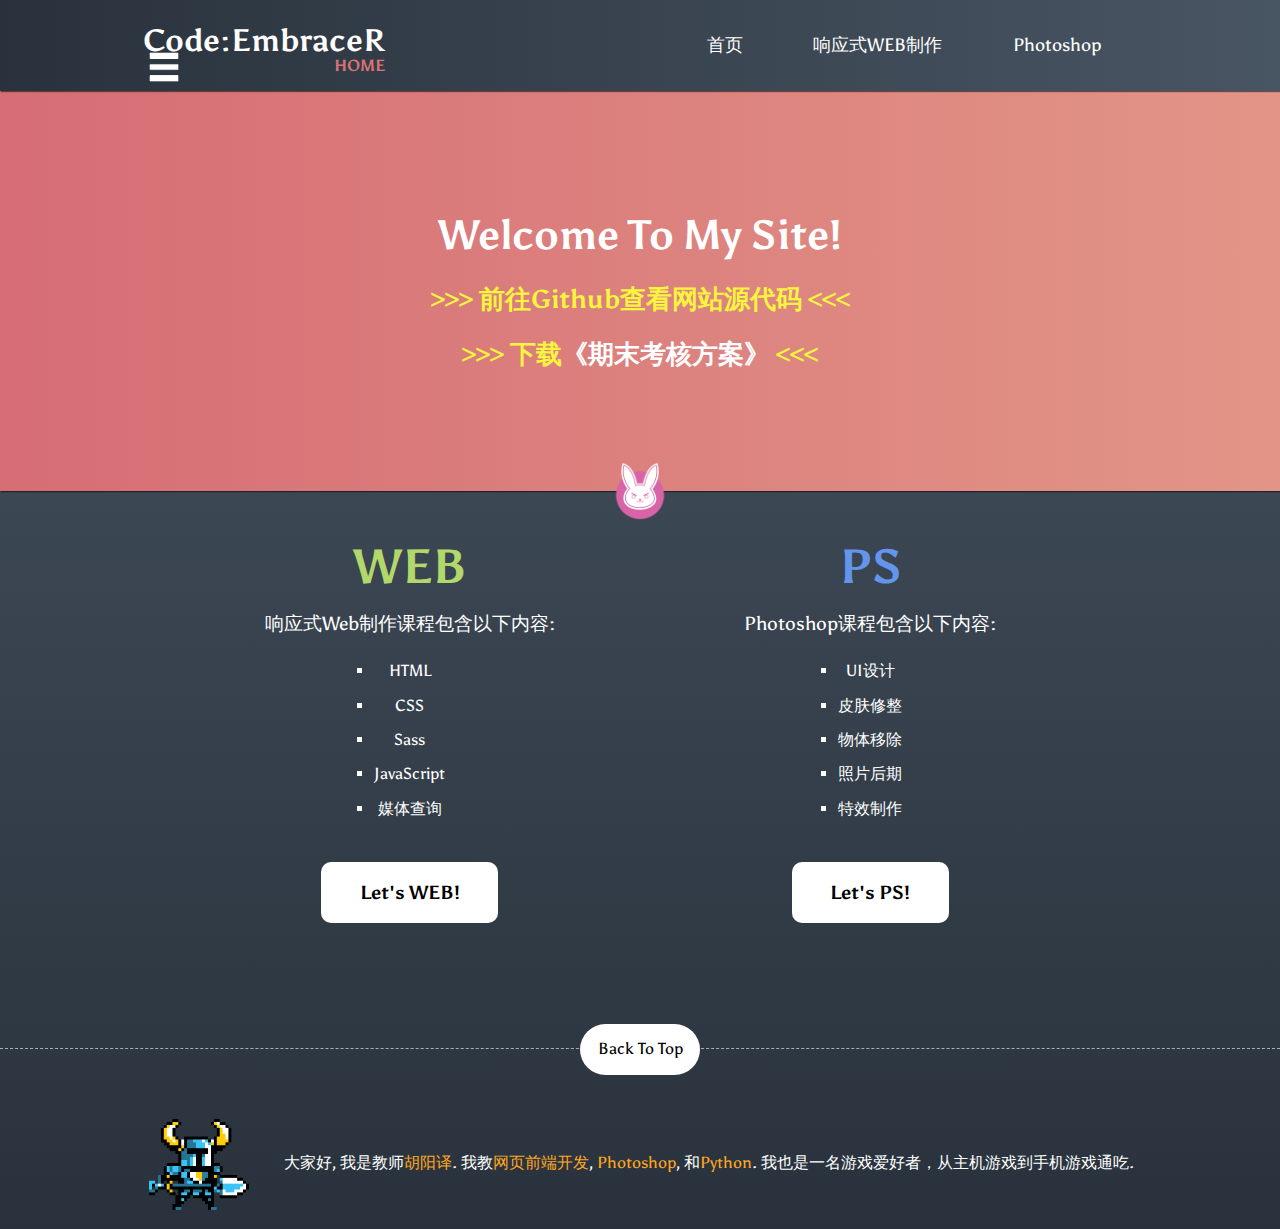
==== commit f64f223d: "调整色彩搭配，增加横幅装饰。 Signed-off-by: Yang Hu <hyytez@gmail.com>" ====
--- a/index.html
+++ b/index.html
@@ -27,11 +27,10 @@
                 </ul>
             </header>
             <section class="jumbotron">
-                <h1>欢迎来到胡老师的个人网站</h1>
-                <h2>同学们在这里可以下载相关教学资源</h2>
-                <h2>本网站源代码开放，以供同学们交流学习</h2>
-                <h2 class="announcement"><a href="https://github.com/Blackoutta/tutotest.github.io" target="_blank">点击前往Github查看源代码</a></h2>
-                <h2 class="announcement"><a href="res/assignment.docx" download="《响应式网页制作》期末考核方案.docx">点击下载<span class="red">《期末考核方案》</span></a></h2>
+                <h1>Welcome To My Site!</h1>
+                <h2 class="announcement"><a href="https://github.com/Blackoutta/tutotest.github.io" target="_blank">前往Github查看网站源代码</a></h2>
+                <h2 class="announcement"><a href="res/assignment.docx" download="《响应式网页制作》期末考核方案.docx">下载<span class="white">《期末考核方案》</span></a></h2>
+                <img src="images/bunny.png" class="pendant">
             </section>
             
             <section class="index_container">
--- a/sass/main.css
+++ b/sass/main.css
@@ -1,15 +1,12 @@
 @import url("https://fonts.googleapis.com/css?family=Roboto");
 @import url("https://fonts.googleapis.com/css?family=Asul");
-* {
-  box-sizing: border-box;
-  text-decoration: none;
-  list-style: none;
-  margin: 0;
-  padding: 0;
-  font-family: 'Asul', sans-serif; }
-
 header {
-  background-color: #414141;
+  background: #485563;
+  /* fallback for old browsers */
+  background: -webkit-linear-gradient(to right, #29323c, #485563);
+  /* Chrome 10-25, Safari 5.1-6 */
+  background: linear-gradient(to right, #29323c, #485563);
+  /* W3C, IE 10+/ Edge, Firefox 16+, Chrome 26+, Opera 12+, Safari 7+ */
   text-align: center;
   padding: 1em 0; }
   header a {
@@ -32,14 +29,14 @@
       header .logo_container .main-logo a {
         color: white; }
         header .logo_container .main-logo a:hover {
-          color: #A58FEE; }
+          color: #8cc9e6; }
   header .main-nav {
     border-top: 1px dashed white;
     margin-top: 1.4em; }
     header .main-nav li a {
       padding: 1em 0; }
       header .main-nav li a:hover {
-        background-color: firebrick;
+        background-color: #8cc9e6;
         transition: .3s; }
 
 @media screen and (min-width: 690px) {
@@ -67,10 +64,15 @@
   h4 {
     padding-bottom: .5em; } }
 footer {
+  position: relative;
   text-align: center;
   color: white;
   padding: 1em 0;
-  border-top: 1px dashed rgba(255, 255, 255, 0.6); }
+  border-top: 1px dashed rgba(255, 255, 255, 0.6);
+  display: flex;
+  flex-direction: column;
+  align-items: center;
+  margin-top: 5%; }
 
 .wrap {
   min-height: calc(100vh - 133px); }
@@ -78,7 +80,8 @@
 .biography {
   display: flex;
   justify-content: center;
-  align-items: center; }
+  align-items: center;
+  margin-top: 3em; }
   .biography img {
     padding: 0 1em;
     width: 94;
@@ -88,7 +91,7 @@
     padding: 0 1em; }
 
 .jumbotron {
-  background-color: #544094;
+  position: relative;
   text-align: center;
   padding: 1.2em 1em;
   height: 300px;
@@ -104,6 +107,11 @@
   .jumbotron h2 {
     font-size: 1em;
     padding-top: 1em; }
+  .jumbotron .pendant {
+    width: 60px;
+    position: absolute;
+    bottom: -30px;
+    align-self: center; }
 
 @media screen and (min-width: 690px) {
   .jumbotron {
@@ -122,18 +130,30 @@
 body#homepage {
   background-color: #414141; }
   body#homepage h4 {
-    color: #B097FF; }
+    color: #d77377; }
+  body#homepage .jumbotron {
+    background: #D66D75;
+    /* fallback for old browsers */
+    background: -webkit-linear-gradient(to left, #E29587, #D66D75);
+    /* Chrome 10-25, Safari 5.1-6 */
+    background: linear-gradient(to left, #E29587, #D66D75);
+    /* W3C, IE 10+/ Edge, Firefox 16+, Chrome 26+, Opera 12+, Safari 7+ */
+    background-blend-mode: soft-light;
+    background-size: contain;
+    background-position: center right;
+    background-repeat: no-repeat; }
 
 .col {
   margin: 2em 0;
   display: flex;
   flex-direction: column;
   align-items: center;
-  justify-content: center;
+  justify-content: space-between;
   color: white;
   padding: 1em;
   cursor: default;
-  border-top: 4px dotted white; }
+  border-top: 4px dotted white;
+  text-align: center; }
   .col h1 {
     font-size: 3em;
     margin: 0; }
@@ -144,8 +164,7 @@
     padding-bottom: 1.5em; }
     .col ul li {
       padding: .5em 0;
-      list-style: square;
-      font-size: 1.1em; }
+      list-style: square; }
   .col .button {
     margin: 2em 0; }
     .col .button a {
@@ -181,14 +200,26 @@
       padding: 1em 4em; }
     .index_container .col {
       border-top: 0;
-      flex-basis: 45%; } }
+      flex-basis: 45%; }
+      .index_container .col ul {
+        text-align: center; } }
 body#web_page {
   background-color: #414141; }
   body#web_page .jumbotron {
-    background-color: #9CBF56; }
+    background: #76b852;
+    /* fallback for old browsers */
+    background: -webkit-linear-gradient(to top, #8DC26F, #76b852);
+    /* Chrome 10-25, Safari 5.1-6 */
+    background: linear-gradient(to top, #8DC26F, #76b852);
+    /* W3C, IE 10+/ Edge, Firefox 16+, Chrome 26+, Opera 12+, Safari 7+ */ }
 
 header {
-  background-color: #414141;
+  background: #485563;
+  /* fallback for old browsers */
+  background: -webkit-linear-gradient(to right, #29323c, #485563);
+  /* Chrome 10-25, Safari 5.1-6 */
+  background: linear-gradient(to right, #29323c, #485563);
+  /* W3C, IE 10+/ Edge, Firefox 16+, Chrome 26+, Opera 12+, Safari 7+ */
   text-align: center;
   padding: 1em 0; }
   header a {
@@ -211,14 +242,14 @@
       header .logo_container .main-logo a {
         color: white; }
         header .logo_container .main-logo a:hover {
-          color: #A58FEE; }
+          color: #8cc9e6; }
   header .main-nav {
     border-top: 1px dashed white;
     margin-top: 1.4em; }
     header .main-nav li a {
       padding: 1em 0; }
       header .main-nav li a:hover {
-        background-color: firebrick;
+        background-color: #8cc9e6;
         transition: .3s; }
 
 @media screen and (min-width: 690px) {
@@ -246,10 +277,15 @@
   h4 {
     padding-bottom: .5em; } }
 footer {
+  position: relative;
   text-align: center;
   color: white;
   padding: 1em 0;
-  border-top: 1px dashed rgba(255, 255, 255, 0.6); }
+  border-top: 1px dashed rgba(255, 255, 255, 0.6);
+  display: flex;
+  flex-direction: column;
+  align-items: center;
+  margin-top: 5%; }
 
 .wrap {
   min-height: calc(100vh - 133px); }
@@ -257,7 +293,8 @@
 .biography {
   display: flex;
   justify-content: center;
-  align-items: center; }
+  align-items: center;
+  margin-top: 3em; }
   .biography img {
     padding: 0 1em;
     width: 94;
@@ -267,7 +304,7 @@
     padding: 0 1em; }
 
 .jumbotron {
-  background-color: #544094;
+  position: relative;
   text-align: center;
   padding: 1.2em 1em;
   height: 300px;
@@ -283,6 +320,11 @@
   .jumbotron h2 {
     font-size: 1em;
     padding-top: 1em; }
+  .jumbotron .pendant {
+    width: 60px;
+    position: absolute;
+    bottom: -30px;
+    align-self: center; }
 
 @media screen and (min-width: 690px) {
   .jumbotron {
@@ -339,7 +381,8 @@
 @media screen and (min-width: 690px) {
   .web_container {
     width: 90%;
-    margin: auto; }
+    margin: auto;
+    margin-top: 3em; }
     .web_container .course_menu {
       width: 100%;
       margin: auto;
@@ -367,7 +410,12 @@
       bottom: 0;
       right: 0; } }
 header {
-  background-color: #414141;
+  background: #485563;
+  /* fallback for old browsers */
+  background: -webkit-linear-gradient(to right, #29323c, #485563);
+  /* Chrome 10-25, Safari 5.1-6 */
+  background: linear-gradient(to right, #29323c, #485563);
+  /* W3C, IE 10+/ Edge, Firefox 16+, Chrome 26+, Opera 12+, Safari 7+ */
   text-align: center;
   padding: 1em 0; }
   header a {
@@ -390,14 +438,14 @@
       header .logo_container .main-logo a {
         color: white; }
         header .logo_container .main-logo a:hover {
-          color: #A58FEE; }
+          color: #8cc9e6; }
   header .main-nav {
     border-top: 1px dashed white;
     margin-top: 1.4em; }
     header .main-nav li a {
       padding: 1em 0; }
       header .main-nav li a:hover {
-        background-color: firebrick;
+        background-color: #8cc9e6;
         transition: .3s; }
 
 @media screen and (min-width: 690px) {
@@ -425,10 +473,15 @@
   h4 {
     padding-bottom: .5em; } }
 footer {
+  position: relative;
   text-align: center;
   color: white;
   padding: 1em 0;
-  border-top: 1px dashed rgba(255, 255, 255, 0.6); }
+  border-top: 1px dashed rgba(255, 255, 255, 0.6);
+  display: flex;
+  flex-direction: column;
+  align-items: center;
+  margin-top: 5%; }
 
 .wrap {
   min-height: calc(100vh - 133px); }
@@ -436,7 +489,8 @@
 .biography {
   display: flex;
   justify-content: center;
-  align-items: center; }
+  align-items: center;
+  margin-top: 3em; }
   .biography img {
     padding: 0 1em;
     width: 94;
@@ -446,7 +500,7 @@
     padding: 0 1em; }
 
 .jumbotron {
-  background-color: #544094;
+  position: relative;
   text-align: center;
   padding: 1.2em 1em;
   height: 300px;
@@ -462,6 +516,11 @@
   .jumbotron h2 {
     font-size: 1em;
     padding-top: 1em; }
+  .jumbotron .pendant {
+    width: 60px;
+    position: absolute;
+    bottom: -30px;
+    align-self: center; }
 
 @media screen and (min-width: 690px) {
   .jumbotron {
@@ -480,7 +539,12 @@
 body#ps_page {
   background-color: #414141; }
   body#ps_page .jumbotron {
-    background-color: cornflowerblue; }
+    background: #36D1DC;
+    /* fallback for old browsers */
+    background: -webkit-linear-gradient(to right, #5B86E5, #36D1DC);
+    /* Chrome 10-25, Safari 5.1-6 */
+    background: linear-gradient(to right, #5B86E5, #36D1DC);
+    /* W3C, IE 10+/ Edge, Firefox 16+, Chrome 26+, Opera 12+, Safari 7+ */ }
   body#ps_page h4 {
     color: cornflowerblue; }
 
@@ -525,11 +589,13 @@
         color: cornflowerblue; }
 
 @media screen and (min-width: 690px) {
-  hr {
+  .gallery hr {
     display: none; }
 
-  .ps_container .gallery {
-    width: 80%; }
+  .ps_container {
+    width: 90%;
+    margin: auto;
+    margin-top: 3em; }
     .ps_container .gallery img {
       width: 70%; }
     .ps_container .gallery figure figcaption {
@@ -537,7 +603,6 @@
       margin: auto; } }
 @media screen and (min-width: 1200px) {
   .ps_container .gallery {
-    width: 90%;
     display: flex;
     flex-wrap: wrap;
     justify-content: space-around;
@@ -545,7 +610,8 @@
     flex-basis: 500px; }
     .ps_container .gallery figure {
       margin: 0;
-      flex-grow: 1; }
+      flex-grow: 1;
+      flex-basis: 35%; }
       .ps_container .gallery figure img {
         width: 500px; }
       .ps_container .gallery figure figcaption {
@@ -559,17 +625,46 @@
 span.web_span {
   color: #9cbf56; }
 
+span.white {
+  color: white; }
+
 button {
   padding: 1em;
   border: none;
   color: white;
   border-radius: 45px; }
   button:hover {
-    color: black;
+    color: #d77377;
     cursor: pointer; }
 
 #scrollTop {
-  margin-top: 1em;
-  background-color: cornflowerblue; }
+  width: 120px;
+  background-color: white;
+  color: black;
+  position: absolute;
+  top: -25px; }
+  #scrollTop:hover {
+    color: #d77377;
+    cursor: pointer;
+    font-weight: 600; }
+
+* {
+  box-sizing: border-box;
+  text-decoration: none;
+  list-style: none;
+  margin: 0;
+  padding: 0;
+  font-family: 'Asul', sans-serif; }
+
+#homepage, #ps_page, #web_page {
+  background: #485563;
+  /* fallback for old browsers */
+  background: -webkit-linear-gradient(to top, #29323c, #485563);
+  /* Chrome 10-25, Safari 5.1-6 */
+  background: linear-gradient(to top, #29323c, #485563);
+  /* W3C, IE 10+/ Edge, Firefox 16+, Chrome 26+, Opera 12+, Safari 7+ */ }
+
+h4 {
+  cursor: default; }
 
 /*# sourceMappingURL=main.css.map */
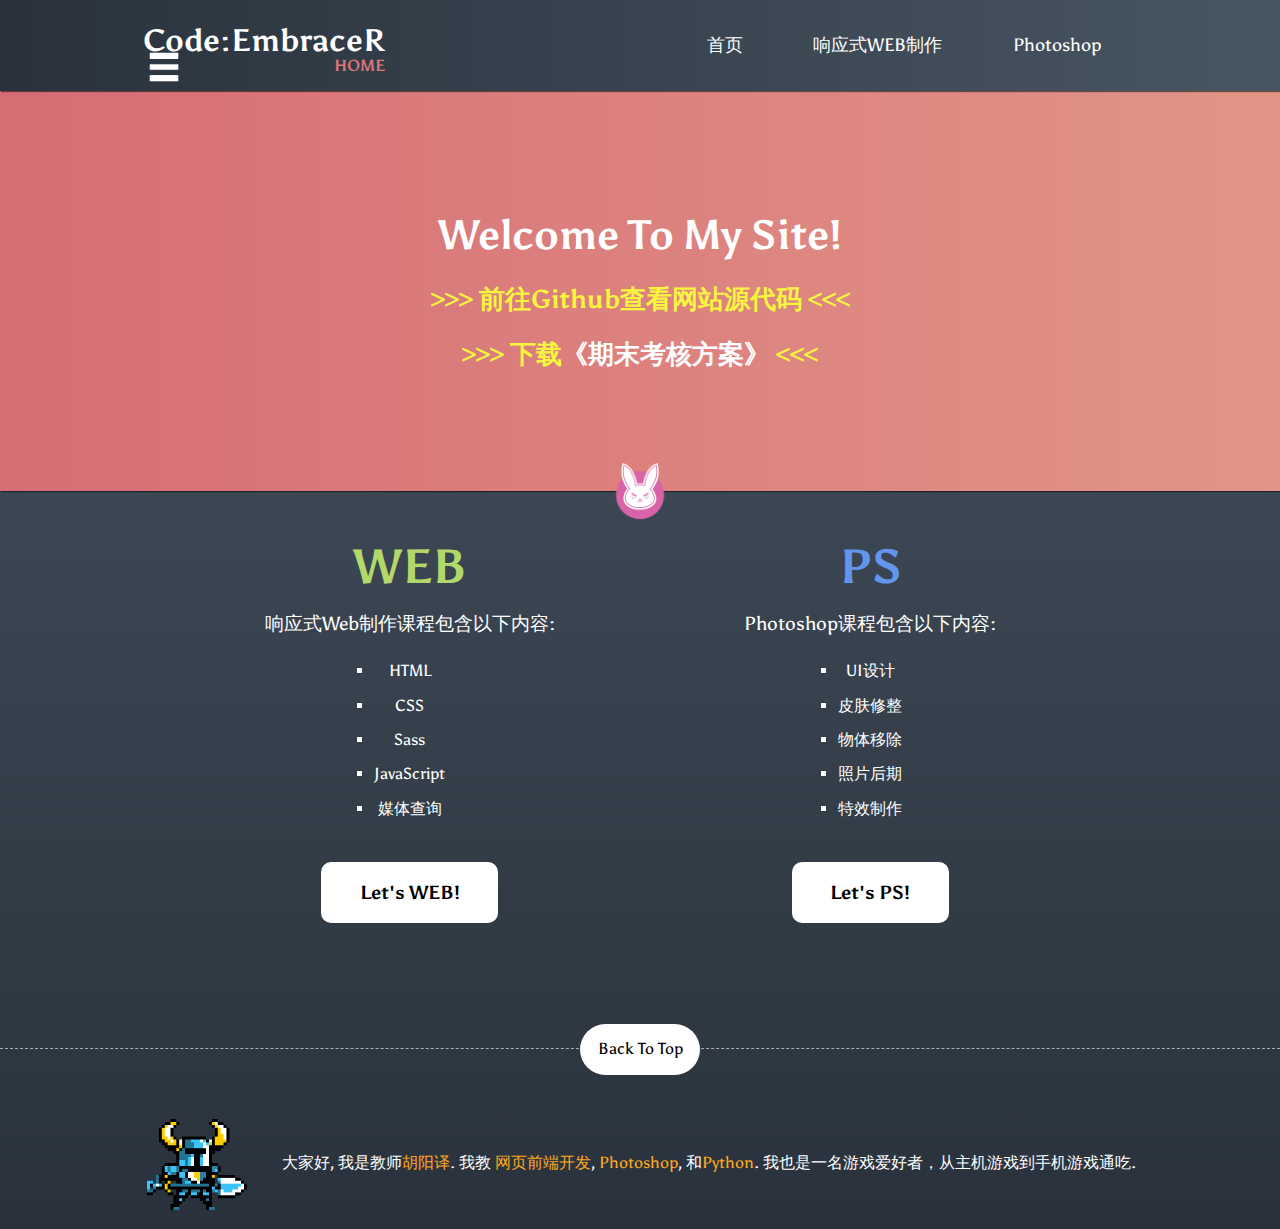
==== commit a128fa6d: "给代码做清洁 Signed-off-by: Yang Hu <hyytez@gmail.com>" ====
--- a/index.html
+++ b/index.html
@@ -1,85 +1,85 @@
 <!DOCTYPE html>
 <html>
-    <head>
-        <title>Code:EmbracerR | HOME</title>
-        <meta charset="utf-8"/>
-        <link rel="stylesheet" type="text/css" href="sass/main.css">
-        <link rel="stylesheet" type="text/css" href="sass/normalize.css">
-        <link rel="shortcut icon" type="image/x-icon" href="images/favicon.ico">
-        <meta name="viewport" content="width=device-width, initial-scale=1.0" />
-        <link rel="shortcut icon" type="image/png" href="favicon.png">
-    </head>
-    
-    <body id="homepage">
-        <div class="wrap">
-            <header class="main-header">
-                <div class="logo_container">
-                    <img src="images/icon-8.png" class="foldButton">
-                    <h1 class="main-logo">
-                        <a href="index.html">Code:EmbraceR</a>
-                    </h1>
-                    <h4>HOME</h4>
-                </div>
-                <ul class="main-nav">
-                    <li><a href="index.html">首页</a></li>
-                    <li><a href="web.html">响应式WEB制作</a></li>
-                    <li><a href="ps.html">Photoshop</a></li>    
+
+<head>
+    <title>Code:EmbracerR | HOME</title>
+    <meta charset="utf-8" />
+    <link rel="stylesheet" type="text/css" href="sass/main.css">
+    <link rel="stylesheet" type="text/css" href="sass/normalize.css">
+    <link rel="shortcut icon" type="image/x-icon" href="images/favicon.ico">
+    <meta name="viewport" content="width=device-width, initial-scale=1.0" />
+    <link rel="shortcut icon" type="image/png" href="favicon.png">
+</head>
+
+<body id="homepage">
+    <div class="wrap">
+        <header class="main-header">
+            <div class="logo_container">
+                <img src="images/icon-8.png" class="foldButton">
+                <h1 class="main-logo">
+                    <a href="index.html">Code:EmbraceR</a>
+                </h1>
+                <h4>HOME</h4>
+            </div>
+            <ul class="main-nav">
+                <li><a href="index.html">首页</a></li>
+                <li><a href="web.html">响应式WEB制作</a></li>
+                <li><a href="ps.html">Photoshop</a></li>
+            </ul>
+        </header>
+        <section class="jumbotron">
+            <h1>Welcome To My Site!</h1>
+            <h2 class="announcement"><a href="https://github.com/Blackoutta/tutotest.github.io" target="_blank">前往Github查看网站源代码</a></h2>
+            <h2 class="announcement"><a href="res/assignment.docx" download="《响应式网页制作》期末考核方案.docx">下载<span class="white">《期末考核方案》</span></a></h2>
+            <img src="images/bunny.png" class="pendant">
+        </section>
+
+        <section class="index_container">
+            <div class="col web_dev">
+                <h1 class="course_icon">WEB</h1>
+                <p>响应式Web制作课程包含以下内容:</p>
+                <ul>
+                    <li>HTML</li>
+                    <li>CSS</li>
+                    <li>Sass</li>
+                    <li>JavaScript</li>
+                    <li>媒体查询</li>
                 </ul>
-            </header>
-            <section class="jumbotron">
-                <h1>Welcome To My Site!</h1>
-                <h2 class="announcement"><a href="https://github.com/Blackoutta/tutotest.github.io" target="_blank">前往Github查看网站源代码</a></h2>
-                <h2 class="announcement"><a href="res/assignment.docx" download="《响应式网页制作》期末考核方案.docx">下载<span class="white">《期末考核方案》</span></a></h2>
-                <img src="images/bunny.png" class="pendant">
-            </section>
-            
-            <section class="index_container">
-                <div class="col web_dev">
-                    <h1 class="course_icon">WEB</h1>
-                    <p>响应式Web制作课程包含以下内容:</p>
-                    <ul>
-                        <li>HTML</li>
-                        <li>CSS</li>
-                        <li>Sass</li>
-                        <li>JavaScript</li>
-                        <li>媒体查询</li>
-                    </ul>
-                    <div class="button"><a href="web.html">Let's WEB!</a></div>
-                </div>
-                
-                <div class="col photoshop">
-                    <h1 class="course_icon">PS</h1>
-                    <p>Photoshop课程包含以下内容:</p>
-                    <ul>
-                        <li>UI设计</li>
-                        <li>皮肤修整</li>
-                        <li>物体移除</li>
-                        <li>照片后期</li>
-                        <li>特效制作</li>
-                    </ul>
-                    <div class="button"><a href="ps.html">Let's PS!</a></div>
-                </div>
-            </section>
-        </div>
-<!---------------------------------     
+                <div class="button"><a href="web.html">Let's WEB!</a></div>
+            </div>
+
+            <div class="col photoshop">
+                <h1 class="course_icon">PS</h1>
+                <p>Photoshop课程包含以下内容:</p>
+                <ul>
+                    <li>UI设计</li>
+                    <li>皮肤修整</li>
+                    <li>物体移除</li>
+                    <li>照片后期</li>
+                    <li>特效制作</li>
+                </ul>
+                <div class="button"><a href="ps.html">Let's PS!</a></div>
+            </div>
+        </section>
+    </div>
+    <!---------------------------------     
               Footer
 ----------------------------------->
-        <footer>
-            <div class="biography">
-                <img src="images/shovel_knight.png">
-                <div class="biotext">
-                    大家好, 我是教师<span>胡阳译</span>.
-                   我教<span>网页前端开发</span>, <span>Photoshop</span>, 和<span>Python</span>.
-                  我也是一名游戏爱好者，从主机游戏到手机游戏通吃.
-                </div>
+    <footer>
+        <div class="biography">
+            <img src="images/shovel_knight.png">
+            <div class="biotext">
+                大家好, 我是教师<span>胡阳译</span>. 我教
+                <span>网页前端开发</span>, <span>Photoshop</span>, 和<span>Python</span>. 我也是一名游戏爱好者，从主机游戏到手机游戏通吃.
             </div>
-            <button id="scrollTop">Back To Top</button>
-        </footer>
-        
-        
+        </div>
+        <button id="scrollTop">Back To Top</button>
+    </footer>
+
+
     <script src="js/jquery-3.3.1.min.js"></script>
     <script src="js/jquery.transit.min.js"></script>
     <script src="js/app.js"></script>
-    </body>
-    
+</body>
+
 </html>
--- a/sass/main.css
+++ b/sass/main.css
@@ -3,8 +3,8 @@
 header {
   background: #485563;
   /* fallback for old browsers */
-  background: -webkit-linear-gradient(to right, #29323c, #485563);
   /* Chrome 10-25, Safari 5.1-6 */
+  background: -webkit-gradient(linear, left top, right top, from(#29323c), to(#485563));
   background: linear-gradient(to right, #29323c, #485563);
   /* W3C, IE 10+/ Edge, Firefox 16+, Chrome 26+, Opera 12+, Safari 7+ */
   text-align: center;
@@ -37,22 +37,31 @@
       padding: 1em 0; }
       header .main-nav li a:hover {
         background-color: #8cc9e6;
+        -webkit-transition: .3s;
         transition: .3s; }
 
 @media screen and (min-width: 690px) {
   .main-header {
+    display: -webkit-box;
+    display: -ms-flexbox;
     display: flex;
+    -ms-flex-pack: distribute;
     justify-content: space-around;
+    -webkit-box-align: center;
+    -ms-flex-align: center;
     align-items: center;
     padding: 0;
     position: relative;
     z-index: 1000;
+    -webkit-box-shadow: 1px 1px 1px rgba(0, 0, 0, 0.5);
     box-shadow: 1px 1px 1px rgba(0, 0, 0, 0.5); }
     .main-header .main-logo a {
       padding: .5em 0;
       padding-bottom: 0;
       font-size: 1.2em; }
     .main-header .main-nav {
+      display: -webkit-box;
+      display: -ms-flexbox;
       display: flex;
       border: none;
       margin-top: 0; }
@@ -69,8 +78,15 @@
   color: white;
   padding: 1em 0;
   border-top: 1px dashed rgba(255, 255, 255, 0.6);
-  display: flex;
+  display: -webkit-box;
+  display: -ms-flexbox;
+  display: flex;
+  -webkit-box-orient: vertical;
+  -webkit-box-direction: normal;
+  -ms-flex-direction: column;
   flex-direction: column;
+  -webkit-box-align: center;
+  -ms-flex-align: center;
   align-items: center;
   margin-top: 5%; }
 
@@ -78,8 +94,14 @@
   min-height: calc(100vh - 133px); }
 
 .biography {
-  display: flex;
+  display: -webkit-box;
+  display: -ms-flexbox;
+  display: flex;
+  -webkit-box-pack: center;
+  -ms-flex-pack: center;
   justify-content: center;
+  -webkit-box-align: center;
+  -ms-flex-align: center;
   align-items: center;
   margin-top: 3em; }
   .biography img {
@@ -95,12 +117,20 @@
   text-align: center;
   padding: 1.2em 1em;
   height: 300px;
-  display: flex;
+  display: -webkit-box;
+  display: -ms-flexbox;
+  display: flex;
+  -webkit-box-orient: vertical;
+  -webkit-box-direction: normal;
+  -ms-flex-direction: column;
   flex-direction: column;
+  -webkit-box-pack: center;
+  -ms-flex-pack: center;
   justify-content: center;
   color: white;
   cursor: default; }
-  .jumbotron h1, .jumbotron h2 {
+  .jumbotron h1,
+  .jumbotron h2 {
     margin: 0; }
   .jumbotron h1 {
     font-size: 1.6em; }
@@ -111,12 +141,14 @@
     width: 60px;
     position: absolute;
     bottom: -30px;
+    -ms-flex-item-align: center;
     align-self: center; }
 
 @media screen and (min-width: 690px) {
   .jumbotron {
     height: 400px;
     font-size: 1.6em;
+    -webkit-box-shadow: 1px 1px 1px rgba(0, 0, 0, 0.5);
     box-shadow: 1px 1px 1px rgba(0, 0, 0, 0.5); } }
 .announcement a {
   color: #f9f53e; }
@@ -134,8 +166,8 @@
   body#homepage .jumbotron {
     background: #D66D75;
     /* fallback for old browsers */
-    background: -webkit-linear-gradient(to left, #E29587, #D66D75);
     /* Chrome 10-25, Safari 5.1-6 */
+    background: -webkit-gradient(linear, right top, left top, from(#E29587), to(#D66D75));
     background: linear-gradient(to left, #E29587, #D66D75);
     /* W3C, IE 10+/ Edge, Firefox 16+, Chrome 26+, Opera 12+, Safari 7+ */
     background-blend-mode: soft-light;
@@ -145,9 +177,18 @@
 
 .col {
   margin: 2em 0;
-  display: flex;
+  display: -webkit-box;
+  display: -ms-flexbox;
+  display: flex;
+  -webkit-box-orient: vertical;
+  -webkit-box-direction: normal;
+  -ms-flex-direction: column;
   flex-direction: column;
+  -webkit-box-align: center;
+  -ms-flex-align: center;
   align-items: center;
+  -webkit-box-pack: justify;
+  -ms-flex-pack: justify;
   justify-content: space-between;
   color: white;
   padding: 1em;
@@ -178,6 +219,7 @@
       .col .button a:hover {
         background-color: #9CBF56;
         color: white;
+        -webkit-transition: .2s;
         transition: .2s;
         text-shadow: 1px 2px 1px black; }
 
@@ -191,15 +233,22 @@
 
 @media screen and (min-width: 690px) {
   .index_container {
+    display: -webkit-box;
+    display: -ms-flexbox;
     display: flex;
     width: 80%;
     margin: auto;
+    -webkit-box-pack: center;
+    -ms-flex-pack: center;
     justify-content: center;
+    -webkit-box-align: baseline;
+    -ms-flex-align: baseline;
     align-items: baseline; }
     .index_container button {
       padding: 1em 4em; }
     .index_container .col {
       border-top: 0;
+      -ms-flex-preferred-size: 45%;
       flex-basis: 45%; }
       .index_container .col ul {
         text-align: center; } }
@@ -216,8 +265,8 @@
 header {
   background: #485563;
   /* fallback for old browsers */
-  background: -webkit-linear-gradient(to right, #29323c, #485563);
   /* Chrome 10-25, Safari 5.1-6 */
+  background: -webkit-gradient(linear, left top, right top, from(#29323c), to(#485563));
   background: linear-gradient(to right, #29323c, #485563);
   /* W3C, IE 10+/ Edge, Firefox 16+, Chrome 26+, Opera 12+, Safari 7+ */
   text-align: center;
@@ -250,22 +299,31 @@
       padding: 1em 0; }
       header .main-nav li a:hover {
         background-color: #8cc9e6;
+        -webkit-transition: .3s;
         transition: .3s; }
 
 @media screen and (min-width: 690px) {
   .main-header {
+    display: -webkit-box;
+    display: -ms-flexbox;
     display: flex;
+    -ms-flex-pack: distribute;
     justify-content: space-around;
+    -webkit-box-align: center;
+    -ms-flex-align: center;
     align-items: center;
     padding: 0;
     position: relative;
     z-index: 1000;
+    -webkit-box-shadow: 1px 1px 1px rgba(0, 0, 0, 0.5);
     box-shadow: 1px 1px 1px rgba(0, 0, 0, 0.5); }
     .main-header .main-logo a {
       padding: .5em 0;
       padding-bottom: 0;
       font-size: 1.2em; }
     .main-header .main-nav {
+      display: -webkit-box;
+      display: -ms-flexbox;
       display: flex;
       border: none;
       margin-top: 0; }
@@ -282,8 +340,15 @@
   color: white;
   padding: 1em 0;
   border-top: 1px dashed rgba(255, 255, 255, 0.6);
-  display: flex;
+  display: -webkit-box;
+  display: -ms-flexbox;
+  display: flex;
+  -webkit-box-orient: vertical;
+  -webkit-box-direction: normal;
+  -ms-flex-direction: column;
   flex-direction: column;
+  -webkit-box-align: center;
+  -ms-flex-align: center;
   align-items: center;
   margin-top: 5%; }
 
@@ -291,8 +356,14 @@
   min-height: calc(100vh - 133px); }
 
 .biography {
-  display: flex;
+  display: -webkit-box;
+  display: -ms-flexbox;
+  display: flex;
+  -webkit-box-pack: center;
+  -ms-flex-pack: center;
   justify-content: center;
+  -webkit-box-align: center;
+  -ms-flex-align: center;
   align-items: center;
   margin-top: 3em; }
   .biography img {
@@ -308,12 +379,20 @@
   text-align: center;
   padding: 1.2em 1em;
   height: 300px;
-  display: flex;
+  display: -webkit-box;
+  display: -ms-flexbox;
+  display: flex;
+  -webkit-box-orient: vertical;
+  -webkit-box-direction: normal;
+  -ms-flex-direction: column;
   flex-direction: column;
+  -webkit-box-pack: center;
+  -ms-flex-pack: center;
   justify-content: center;
   color: white;
   cursor: default; }
-  .jumbotron h1, .jumbotron h2 {
+  .jumbotron h1,
+  .jumbotron h2 {
     margin: 0; }
   .jumbotron h1 {
     font-size: 1.6em; }
@@ -324,12 +403,14 @@
     width: 60px;
     position: absolute;
     bottom: -30px;
+    -ms-flex-item-align: center;
     align-self: center; }
 
 @media screen and (min-width: 690px) {
   .jumbotron {
     height: 400px;
     font-size: 1.6em;
+    -webkit-box-shadow: 1px 1px 1px rgba(0, 0, 0, 0.5);
     box-shadow: 1px 1px 1px rgba(0, 0, 0, 0.5); } }
 .announcement a {
   color: #f9f53e; }
@@ -412,8 +493,8 @@
 header {
   background: #485563;
   /* fallback for old browsers */
-  background: -webkit-linear-gradient(to right, #29323c, #485563);
   /* Chrome 10-25, Safari 5.1-6 */
+  background: -webkit-gradient(linear, left top, right top, from(#29323c), to(#485563));
   background: linear-gradient(to right, #29323c, #485563);
   /* W3C, IE 10+/ Edge, Firefox 16+, Chrome 26+, Opera 12+, Safari 7+ */
   text-align: center;
@@ -446,22 +527,31 @@
       padding: 1em 0; }
       header .main-nav li a:hover {
         background-color: #8cc9e6;
+        -webkit-transition: .3s;
         transition: .3s; }
 
 @media screen and (min-width: 690px) {
   .main-header {
+    display: -webkit-box;
+    display: -ms-flexbox;
     display: flex;
+    -ms-flex-pack: distribute;
     justify-content: space-around;
+    -webkit-box-align: center;
+    -ms-flex-align: center;
     align-items: center;
     padding: 0;
     position: relative;
     z-index: 1000;
+    -webkit-box-shadow: 1px 1px 1px rgba(0, 0, 0, 0.5);
     box-shadow: 1px 1px 1px rgba(0, 0, 0, 0.5); }
     .main-header .main-logo a {
       padding: .5em 0;
       padding-bottom: 0;
       font-size: 1.2em; }
     .main-header .main-nav {
+      display: -webkit-box;
+      display: -ms-flexbox;
       display: flex;
       border: none;
       margin-top: 0; }
@@ -478,8 +568,15 @@
   color: white;
   padding: 1em 0;
   border-top: 1px dashed rgba(255, 255, 255, 0.6);
-  display: flex;
+  display: -webkit-box;
+  display: -ms-flexbox;
+  display: flex;
+  -webkit-box-orient: vertical;
+  -webkit-box-direction: normal;
+  -ms-flex-direction: column;
   flex-direction: column;
+  -webkit-box-align: center;
+  -ms-flex-align: center;
   align-items: center;
   margin-top: 5%; }
 
@@ -487,8 +584,14 @@
   min-height: calc(100vh - 133px); }
 
 .biography {
-  display: flex;
+  display: -webkit-box;
+  display: -ms-flexbox;
+  display: flex;
+  -webkit-box-pack: center;
+  -ms-flex-pack: center;
   justify-content: center;
+  -webkit-box-align: center;
+  -ms-flex-align: center;
   align-items: center;
   margin-top: 3em; }
   .biography img {
@@ -504,12 +607,20 @@
   text-align: center;
   padding: 1.2em 1em;
   height: 300px;
-  display: flex;
+  display: -webkit-box;
+  display: -ms-flexbox;
+  display: flex;
+  -webkit-box-orient: vertical;
+  -webkit-box-direction: normal;
+  -ms-flex-direction: column;
   flex-direction: column;
+  -webkit-box-pack: center;
+  -ms-flex-pack: center;
   justify-content: center;
   color: white;
   cursor: default; }
-  .jumbotron h1, .jumbotron h2 {
+  .jumbotron h1,
+  .jumbotron h2 {
     margin: 0; }
   .jumbotron h1 {
     font-size: 1.6em; }
@@ -520,12 +631,14 @@
     width: 60px;
     position: absolute;
     bottom: -30px;
+    -ms-flex-item-align: center;
     align-self: center; }
 
 @media screen and (min-width: 690px) {
   .jumbotron {
     height: 400px;
     font-size: 1.6em;
+    -webkit-box-shadow: 1px 1px 1px rgba(0, 0, 0, 0.5);
     box-shadow: 1px 1px 1px rgba(0, 0, 0, 0.5); } }
 .announcement a {
   color: #f9f53e; }
@@ -541,8 +654,8 @@
   body#ps_page .jumbotron {
     background: #36D1DC;
     /* fallback for old browsers */
-    background: -webkit-linear-gradient(to right, #5B86E5, #36D1DC);
     /* Chrome 10-25, Safari 5.1-6 */
+    background: -webkit-gradient(linear, left top, right top, from(#5B86E5), to(#36D1DC));
     background: linear-gradient(to right, #5B86E5, #36D1DC);
     /* W3C, IE 10+/ Edge, Firefox 16+, Chrome 26+, Opera 12+, Safari 7+ */ }
   body#ps_page h4 {
@@ -603,14 +716,24 @@
       margin: auto; } }
 @media screen and (min-width: 1200px) {
   .ps_container .gallery {
+    display: -webkit-box;
+    display: -ms-flexbox;
     display: flex;
+    -ms-flex-wrap: wrap;
     flex-wrap: wrap;
+    -ms-flex-pack: distribute;
     justify-content: space-around;
+    -webkit-box-align: baseline;
+    -ms-flex-align: baseline;
     align-items: baseline;
+    -ms-flex-preferred-size: 500px;
     flex-basis: 500px; }
     .ps_container .gallery figure {
       margin: 0;
+      -webkit-box-flex: 1;
+      -ms-flex-positive: 1;
       flex-grow: 1;
+      -ms-flex-preferred-size: 35%;
       flex-basis: 35%; }
       .ps_container .gallery figure img {
         width: 500px; }
@@ -649,6 +772,7 @@
     font-weight: 600; }
 
 * {
+  -webkit-box-sizing: border-box;
   box-sizing: border-box;
   text-decoration: none;
   list-style: none;
@@ -656,11 +780,13 @@
   padding: 0;
   font-family: 'Asul', sans-serif; }
 
-#homepage, #ps_page, #web_page {
+#homepage,
+#ps_page,
+#web_page {
   background: #485563;
   /* fallback for old browsers */
-  background: -webkit-linear-gradient(to top, #29323c, #485563);
   /* Chrome 10-25, Safari 5.1-6 */
+  background: -webkit-gradient(linear, left bottom, left top, from(#29323c), to(#485563));
   background: linear-gradient(to top, #29323c, #485563);
   /* W3C, IE 10+/ Edge, Firefox 16+, Chrome 26+, Opera 12+, Safari 7+ */ }
 
